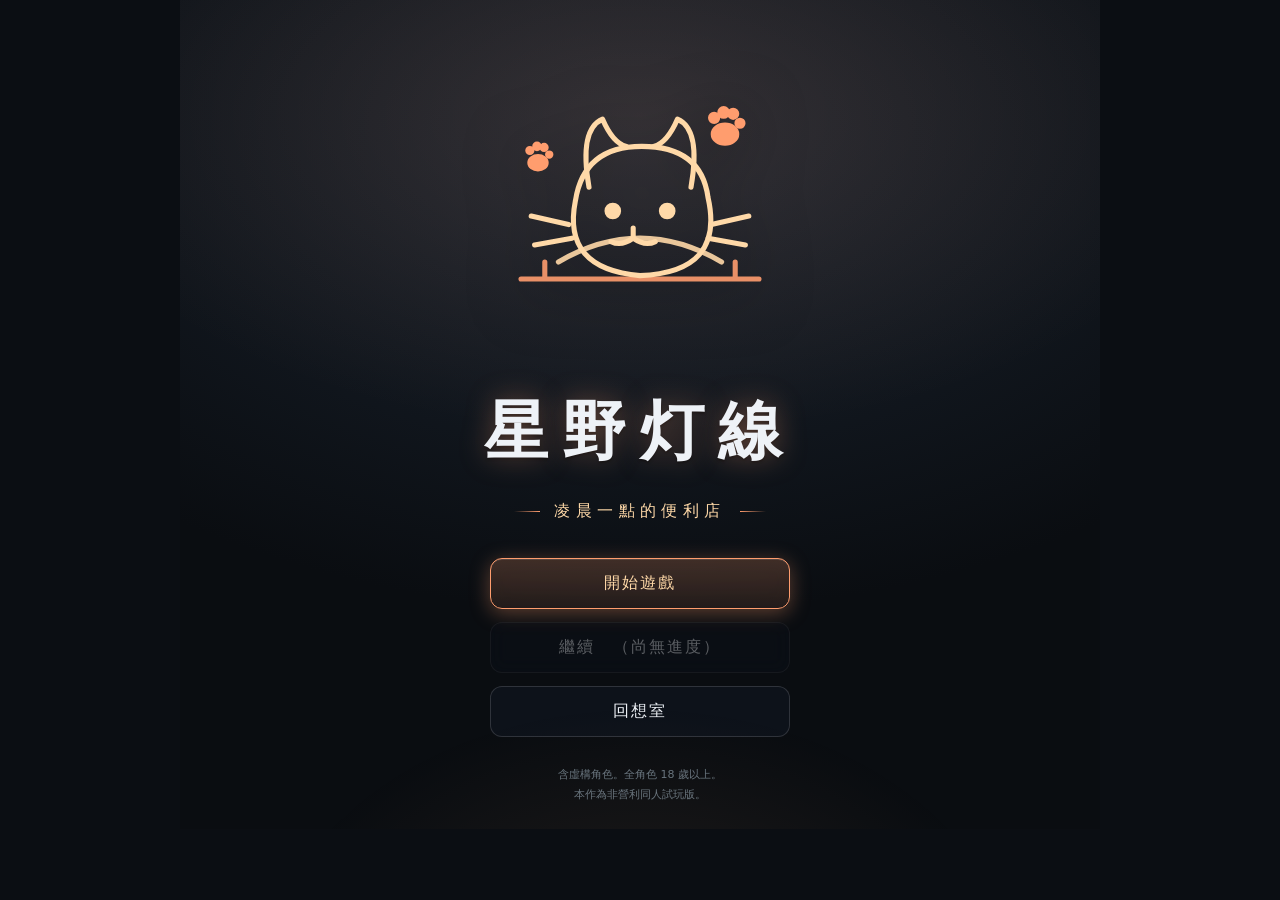
==== projects/hoshino-akari/play/index.html @ 3665dd45 "feat: Day4 演出層垂直切片 —— 未讀紅點壓力計 + camera 原語 A (未讀紅點)：把已 set 的 unread_message_flag「顯影」成角落壓力計（純 UI 計數， 不" ====
<!DOCTYPE html>
<html lang="zh-Hant">
<head>
<meta charset="UTF-8">
<meta name="viewport" content="width=device-width, initial-scale=1.0, maximum-scale=1.0, user-scalable=no">
<title>星野灯線 —— 凌晨一點的便利店</title>
<link rel="stylesheet" href="style.css?v=20260616f">
</head>
<body>
<div id="app">

  <!-- 標題畫面 -->
  <section id="title" class="screen">
    <div class="title-art" id="titleArt"></div>
    <h1>星野灯線</h1>
    <p class="subtitle">凌晨一點的便利店</p>
    <div class="title-menu">
      <button id="btnStart">開始遊戲</button>
      <button id="btnContinue">繼續<span id="contLabel"></span></button>
      <button id="btnGallery">回想室</button>
    </div>
    <p class="title-note">含虛構角色。全角色 18 歲以上。<br>本作為非營利同人試玩版。</p>
  </section>

  <!-- 遊戲畫面 -->
  <section id="game" class="screen hidden">
    <div id="topbar">
      <button id="btnMenu" title="選單">≡</button>
      <span id="dayTag">Day 1</span>
      <div class="top-right">
        <button id="btnAuto" title="自動播放">▶ 自動</button>
        <button id="btnSkip" title="快進已讀">» 快進</button>
        <button id="btnGalleryG" title="回想室">圖鑑</button>
      </div>
    </div>

    <div id="stage">
      <div id="moodbg"></div>
      <div id="spriteLayer" class="hidden"></div>
      <div id="cgLayer" class="hidden"></div>
      <div id="sceneCard" class="hidden"></div>
      <div id="sceneTag" class="hidden"></div>
      <div id="snsLayer" class="hidden"></div>
      <div id="unreadBadge" class="hidden"></div>
      <div id="exprBadge" class="hidden"></div>
      <div id="seFlash"></div>
    </div>

    <div id="textbox">
      <div id="speaker" class="hidden"></div>
      <div id="dialogue"></div>
      <div id="advanceHint">▼</div>
    </div>

    <div id="choices" class="hidden"></div>

    <!-- 選單彈窗 -->
    <div id="menuModal" class="modal hidden">
      <div class="modal-box">
        <h3>選單</h3>
        <button id="mResume">回到遊戲</button>
        <button id="mGallery">回想室</button>
        <button id="mRestartDay">重玩本日</button>
        <button id="mTitle">回標題</button>
        <label class="dbg-toggle"><input type="checkbox" id="dbgChk"> 開發者模式（顯示數值・跳天）</label>
        <div id="dbgPanel" class="hidden"></div>
      </div>
    </div>
  </section>

  <!-- 回想室 -->
  <section id="gallery" class="screen hidden">
    <div id="topbar">
      <button id="gBack">← 返回</button>
      <span>回想室</span>
      <div class="top-right"></div>
    </div>
    <div class="gal-section"><h3>章節回想</h3><div id="galChapters" class="gal-grid"></div></div>
    <div class="gal-section"><h3>結局徽記</h3><div id="galEndings" class="gal-grid"></div></div>
    <div class="gal-section"><h3>四記憶錨點</h3><div id="galAnchors" class="gal-grid"></div></div>
    <div class="gal-section"><h3>貓圖暗號圖鑑</h3><div id="galSigns" class="gal-grid"></div></div>
    <div class="gal-section"><h3>隱藏</h3><div id="galHidden" class="gal-grid"></div></div>
    <div id="galView" class="modal hidden"><div class="modal-box gal-view-box"><div id="galViewArt"></div><p id="galViewText"></p><button id="galViewClose">關閉</button></div></div>
  </section>

</div>

<!-- 資料 -->
<script src="art.js?v=20260616f"></script>
<script src="data/meta.js?v=20260616f"></script>
<script src="data/assets.js?v=20260616f"></script>
<script src="data/chapters.js?v=20260616f"></script>
<script src="data/day1.js?v=20260616f"></script>
<script src="data/day2.js?v=20260616f"></script>
<script src="data/day3.js?v=20260616f"></script>
<script src="data/day4.js?v=20260616f"></script>
<script src="data/day5.js?v=20260616f"></script>
<script src="data/day6.js?v=20260616f"></script>
<script src="data/day7.js?v=20260616f"></script>
<script src="data/endings.js?v=20260616f"></script>
<script src="engine.js?v=20260616f"></script>
</body>
</html>
---- projects/hoshino-akari/play/style.css ----
:root{
  /* 背景三階（帶極輕藍，避免死黑） */
  --bg:#0b0e13; --bg-1:#121823; --bg-2:#1a2330; --bg-glass:rgba(16,22,32,.66);
  /* 文字 */
  --ink:#eef2f7; --ink-dim:#9fadbd; --ink-mute:#66747f;
  /* 暖光強調 */
  --akari:#ffd9a8; --accent:#ff9d6e; --accent-2:#ffb98a; --glow:rgba(255,157,110,.35);
  /* 角色名色 */
  --c-akari:#ffd9a8; --c-me:#a9c8ff; --c-manager:#d3b3ff;
  /* 邊框・分隔（雙層） */
  --line:rgba(255,255,255,.08); --line-top:rgba(255,255,255,.14); --line-warm:rgba(255,180,130,.22);
  /* 選項態 */
  --opt-bg:rgba(20,27,38,.92); --opt-bg-hov:rgba(30,40,55,.96);
  /* 情境底色 */
  --night:#0e1620; --warm:#241a14; --rainc:#0d141d; --stopc:#070a0e;
  /* 圓角 scale */
  --r-sm:8px; --r-md:12px; --r-lg:16px; --r-pill:999px;
  /* 字型堆疊 */
  --font-serif:"Noto Serif TC","Source Han Serif TC","Songti TC","Yu Mincho","Hiragino Mincho ProN","PingFang TC","Microsoft JhengHei",serif;
  --font-sans:"PingFang TC","Hiragino Sans","Noto Sans TC",system-ui,-apple-system,"Segoe UI","Microsoft JhengHei",sans-serif;
  --font-num:"SF Mono","Menlo","Consolas",ui-monospace,monospace;
}
*{box-sizing:border-box;margin:0;padding:0;-webkit-tap-highlight-color:transparent;user-select:none;-webkit-user-select:none}
html,body{height:100%}
body{background:var(--bg);color:var(--ink);font-family:var(--font-serif);overflow:hidden;line-height:1.7}
#app{position:fixed;inset:0;max-width:920px;margin:0 auto;display:flex;flex-direction:column;
  padding-bottom:env(safe-area-inset-bottom);padding-left:env(safe-area-inset-left);padding-right:env(safe-area-inset-right)}
.screen{position:absolute;inset:0;display:flex;flex-direction:column}
.hidden{display:none !important}
button{font-family:inherit;cursor:pointer;border:none;color:var(--ink);background:transparent}

/* ---- 標題 ---- */
#title{align-items:center;justify-content:center;text-align:center;padding:24px;position:relative;overflow:hidden;
  background:radial-gradient(120% 70% at 50% 14%,rgba(255,160,110,.12),transparent 55%),
             radial-gradient(120% 80% at 50% 18%,#1b2430 0%,#0a0d11 70%)}
#title::after{content:"";position:absolute;left:50%;bottom:-20%;width:120%;height:50%;transform:translateX(-50%);
  background:radial-gradient(50% 100% at 50% 100%,rgba(255,180,120,.10),transparent 70%);pointer-events:none}
.title-art{width:min(74vw,340px);aspect-ratio:1/1;margin-bottom:6px;filter:drop-shadow(0 8px 30px rgba(0,0,0,.5))}
#title h1{font-size:clamp(38px,10vw,64px);letter-spacing:.22em;font-weight:700;
  text-shadow:0 0 28px var(--glow),0 2px 2px rgba(0,0,0,.4)}
.subtitle{color:var(--akari);letter-spacing:.34em;font-size:clamp(13px,3.4vw,16px);margin:10px 0 34px;position:relative}
.subtitle::before,.subtitle::after{content:"";position:absolute;top:50%;width:26px;height:1px;
  background:linear-gradient(90deg,transparent,var(--accent))}
.subtitle::before{right:calc(100% + 14px)}
.subtitle::after{left:calc(100% + 14px);transform:scaleX(-1)}
.title-menu{display:flex;flex-direction:column;gap:13px;width:min(82vw,300px)}
.title-menu button{padding:14px;min-height:48px;border:1px solid var(--line-top);border-radius:var(--r-md);
  background:var(--bg-glass);font-size:16px;letter-spacing:.12em;color:var(--ink);transition:.18s;
  -webkit-backdrop-filter:blur(8px);backdrop-filter:blur(8px)}
#btnStart{background:linear-gradient(180deg,rgba(255,157,110,.22),rgba(255,157,110,.10));
  border-color:var(--accent);color:var(--akari);box-shadow:0 4px 20px var(--glow),inset 0 1px 0 rgba(255,255,255,.12)}
.title-menu button:hover{border-color:var(--accent);background:var(--bg-2);box-shadow:0 6px 22px var(--glow)}
.title-menu button:disabled{opacity:.35;cursor:not-allowed;box-shadow:none}
.title-note{margin-top:28px;color:var(--ink-mute);font-size:11px;line-height:1.8;font-family:var(--font-sans)}

/* ---- 頂列 ---- */
#topbar{display:flex;align-items:center;gap:10px;padding:max(8px,env(safe-area-inset-top)) 14px 8px;
  background:linear-gradient(180deg,rgba(8,11,16,.85),rgba(8,11,16,0));font-size:13px;z-index:6;
  -webkit-backdrop-filter:blur(6px);backdrop-filter:blur(6px)}
#topbar #dayTag,#topbar>span{color:var(--akari);font-family:var(--font-num);letter-spacing:.16em;font-size:13px;
  text-shadow:0 0 10px var(--glow)}
#btnMenu{width:38px;height:38px;min-width:38px;border-radius:var(--r-sm);border:1px solid var(--line-top);
  background:var(--bg-glass);font-size:18px;color:var(--ink);display:grid;place-items:center}
.top-right{margin-left:auto;display:flex;gap:6px}
#topbar .top-right button{padding:8px 12px;min-height:40px;border:1px solid var(--line);border-radius:var(--r-pill);
  font-size:12px;color:var(--ink-dim);font-family:var(--font-sans);background:rgba(255,255,255,.03);transition:.15s}
#topbar .top-right button:hover,#topbar button.on{color:var(--accent);border-color:var(--accent);background:var(--glow)}
/* Day eyecatch 期間頂列退讓；收掉時 Day/標題微亮，提示資訊已轉移到頂列 */
#topbar{transition:opacity .5s ease}
#topbar.dim{opacity:.18}
@keyframes dayTagFlash{0%{color:#fff;text-shadow:0 0 18px var(--accent),0 0 30px var(--glow)}100%{color:var(--akari);text-shadow:0 0 10px var(--glow)}}
#topbar #dayTag.flash{animation:dayTagFlash 1.2s ease}

/* ---- 舞台 ---- */
#stage{position:relative;flex:1;overflow:hidden;--cam-tx:0px;--cam-ty:0px;--cam-scale:1;--cam-ox:50%;--cam-oy:42%;--cam-dur:600ms}
/* camera v0：只作用於視覺層（背景／立繪／CG），不動對白框・選項・SNS・未讀紅點。原語：push/pan/hold/reset。 */
#spriteLayer,#cgLayer{transform:translate(var(--cam-tx),var(--cam-ty)) scale(var(--cam-scale));transform-origin:var(--cam-ox) var(--cam-oy);transition:transform var(--cam-dur) ease}
#moodbg{position:absolute;inset:0;background:var(--night);background-size:cover;background-position:center;transform:translate(var(--cam-tx),var(--cam-ty)) scale(var(--cam-scale));transform-origin:var(--cam-ox) var(--cam-oy);transition:background 1.4s ease,transform var(--cam-dur) ease}
#moodbg.night{background:radial-gradient(120% 80% at 70% 8%,rgba(255,160,110,.10),transparent 60%),radial-gradient(130% 95% at 50% 0%,#16202c,#0b0f15)}
#moodbg.warm{background:radial-gradient(110% 80% at 50% 28%,rgba(255,170,110,.18),transparent 65%),radial-gradient(120% 90% at 50% 30%,#2a1f18,#120d0a)}
#moodbg.rain{background:linear-gradient(180deg,#0e1620,#0a1018)}
#moodbg.stop{background:#070a0e}
#moodbg.store{background:radial-gradient(70% 50% at 50% 35%,rgba(255,200,150,.14),transparent 70%),radial-gradient(95% 75% at 50% 40%,#243140,#0c1117)}
/* 通用氛圍層（純 CSS，無外部圖）：讓高曝光場景不空洞 */
#moodbg::before,#moodbg::after{content:"";position:absolute;inset:0;pointer-events:none;opacity:0;transition:opacity 1.2s}
/* 雨夜：細淡雨絲 */
#moodbg.rain::before{opacity:.32;background-image:repeating-linear-gradient(104deg,transparent 0 9px,rgba(185,210,240,.09) 9px 10px);animation:rainfall .9s linear infinite}
@keyframes rainfall{from{background-position:0 0}to{background-position:-44px 220px}}
#moodbg.rain::after{opacity:.55;background:radial-gradient(85% 55% at 50% -12%,rgba(120,150,190,.13),transparent 60%)}
/* 深夜街：暖冷光斑緩飄 */
#moodbg.night::after{opacity:.5;animation:drift 16s ease-in-out infinite alternate;
  background:radial-gradient(42% 32% at 24% 28%,rgba(255,170,110,.09),transparent 70%),radial-gradient(36% 30% at 80% 62%,rgba(120,160,210,.07),transparent 70%)}
@keyframes drift{from{transform:translate3d(0,0,0)}to{transform:translate3d(6px,-14px,0)}}
/* 便利店：冷白頂燈＋底部暖招牌光＋玻璃反光緩慢掃過 */
#moodbg.store::before{opacity:.6;background:linear-gradient(180deg,rgba(228,242,255,.11),transparent 32%),radial-gradient(62% 32% at 50% 100%,rgba(255,180,120,.15),transparent 72%)}
#moodbg.store::after{opacity:.3;background:linear-gradient(115deg,transparent 42%,rgba(255,255,255,.07) 50%,transparent 58%);animation:sweep 11s ease-in-out infinite}
@keyframes sweep{0%,100%{transform:translateX(-28%)}50%{transform:translateX(28%)}}
/* 暖室／黃昏：柔暖暈 */
#moodbg.warm::after{opacity:.6;background:radial-gradient(72% 52% at 50% 34%,rgba(255,185,125,.13),transparent 72%)}
/* 結局柔光 ending_soft */
#moodbg.soft{background:radial-gradient(90% 70% at 50% 35%,rgba(255,200,150,.16),transparent 70%),radial-gradient(120% 90% at 50% 40%,#221a16,#0d0b0a)}
#moodbg.soft::after{opacity:.7;background:radial-gradient(60% 45% at 50% 40%,rgba(255,190,140,.14),transparent 72%)}
/* 舞台極淡暈影，消滅純色塊塑膠感 */
#stage::after{content:"";position:absolute;inset:0;pointer-events:none;z-index:1;
  background:radial-gradient(120% 90% at 50% 120%,rgba(0,0,0,.35),transparent 60%)}

#spriteLayer{position:absolute;inset:0;display:flex;align-items:flex-end;justify-content:center;z-index:1;pointer-events:none}
/* 立繪採 base + 可選 overlay（口罩等）疊層：同一 832×1216 畫布、同 aspect-ratio 框內 object-fit:contain → 像素級對位 */
#spriteLayer .sprite-stack{position:relative;height:92%;aspect-ratio:832 / 1216;max-width:82%;filter:drop-shadow(0 6px 24px rgba(0,0,0,.5))}
#spriteLayer .sprite-stack img{position:absolute;inset:0;width:100%;height:100%;object-fit:contain}
#spriteLayer .sprite-stack .sprite-mask{pointer-events:none}

/* ── 立繪演出 v0：pos / depth / motion / exit（引擎讀 line 欄位 → 套 class）──
   設計：pos 用 translate、depth 用 scale（兩者皆獨立 CSS 屬性，互不覆蓋、可與 motion 的 transform 疊加）；
   motion 用 transform+opacity keyframe，一律收尾於 transform:none，故 reduced-motion 把 duration 壓成 .001ms 時會落在靜止態。
   原點設在腳底中央：near 自腳底往上長高 → 臉上移、不被 textbox 蓋住；far 往腳底縮小＝退半步。動畫短而克制（商業 AVG，非網頁特效）。*/
#spriteLayer .sprite-stack{transform-origin:bottom center}
#spriteLayer .sprite-pos-left{translate:-11% 0}      /* 保守位移：360–375px 窄機立繪框仍不被 stage overflow 裁切；臉永遠置中不出框 */
#spriteLayer .sprite-pos-right{translate:11% 0}
#spriteLayer .sprite-depth-near{scale:1.10}          /* 靠近（加強對比，仍非大頭；自腳底長高，臉不沒入頂列） */
#spriteLayer .sprite-depth-far{scale:.86}            /* 站遠 / 退半步（加強，明顯後退） */
/* 臉部大特寫（靜態）：與 walk_in 終點同框（scale 3.6＋臉部 origin）→ 走近後只換表情、維持大小不變回 */
#spriteLayer .sprite-depth-closeup{scale:3.6;transform-origin:50% 20%}
@keyframes spriteFadeIn{from{opacity:0;transform:translateY(8px)}to{opacity:1;transform:none}}
@keyframes spriteSlideInL{from{opacity:.25;transform:translateX(-16%)}to{opacity:1;transform:none}}
@keyframes spriteSlideInR{from{opacity:.25;transform:translateX(16%)}to{opacity:1;transform:none}}
@keyframes spriteStepIn{from{opacity:.78;transform:translateY(7px) scale(.97)}to{opacity:1;transform:none}}
@keyframes spriteStepBack{from{transform:translateY(4px) scale(1.045)}to{transform:none}}
/* 慢慢走近你面前（鏡頭拉向她的臉）：scale 自全身遠景 → 放大到頭部幾乎佔滿；
   配合 .sprite-motion-walk-in 的 transform-origin（臉部）→ 是「臉朝你走近、看著你」而非胸部逼近。
   ＋輕微上下踏步 bob 做走路感；以最終大特寫收尾（forwards 保留）。*/
@keyframes spriteWalkIn{
  0%{transform:scale(.8) translateY(3%)}
  25%{transform:scale(1.2) translateY(-1%)}
  50%{transform:scale(1.75) translateY(1.4%)}
  75%{transform:scale(2.6) translateY(-0.7%)}
  100%{transform:scale(3.6) translateY(0)}
}
/* 走近的淡入＝獨立固定時長動畫，不隨 motionDur（走近時長）一起變慢 */
@keyframes spriteAppear{from{opacity:0}to{opacity:1}}
/* 由畫面外快速衝入＋逼近放大（撞擊）：衝過頭→放大→小回彈→定位；同行配 shake:true 做撞畫面震動 */
@keyframes spriteRushIn{
  0%{opacity:.15;transform:translateX(-58%) scale(.72)}
  60%{opacity:1;transform:translateX(6%) scale(1.12)}
  80%{transform:translateX(-2%) scale(1.04)}
  100%{transform:none}
}
@keyframes spriteExit{from{opacity:1}to{opacity:0;transform:translateY(6px)}}
#spriteLayer .sprite-motion-fade-in{animation:spriteFadeIn var(--motion-dur,.34s) ease both}
#spriteLayer .sprite-motion-slide-in-left{animation:spriteSlideInL var(--motion-dur,.42s) cubic-bezier(.2,.7,.2,1) both}
#spriteLayer .sprite-motion-slide-in-right{animation:spriteSlideInR var(--motion-dur,.42s) cubic-bezier(.2,.7,.2,1) both}
#spriteLayer .sprite-motion-step-in{animation:spriteStepIn var(--motion-dur,.36s) ease both}
#spriteLayer .sprite-motion-step-back{animation:spriteStepBack var(--motion-dur,.42s) ease both}
/* transform-origin 設在「臉/頭」位置（約畫布上方 20%）→ 放大時鏡頭拉進臉，而非自腳底長高或對著胸 */
#spriteLayer .sprite-motion-walk-in{transform-origin:50% 20%;animation:spriteWalkIn var(--motion-dur,2.6s) cubic-bezier(.45,.05,.55,.95) both, spriteAppear .45s ease both}  /* 走近吃 motionDur 調速；淡入 spriteAppear 固定 .45s 不隨之變慢 */
#spriteLayer .sprite-motion-rush-in{animation:spriteRushIn var(--motion-dur,.42s) cubic-bezier(.2,.8,.3,1) both}
#spriteLayer .sprite-stack.sprite-exit{animation:spriteExit .26s ease forwards}

#sceneCard{position:absolute;inset:0;display:flex;flex-direction:column;align-items:center;justify-content:center;
  gap:12px;text-align:center;z-index:3}
#sceneCard .sc-time{color:var(--accent);font-family:var(--font-num);letter-spacing:.34em;font-size:14px}
#sceneCard .sc-place{font-size:clamp(20px,5.4vw,30px);letter-spacing:.22em}
#sceneCard .sc-rule{width:54px;height:1px;background:linear-gradient(90deg,transparent,var(--accent),transparent);opacity:.7}
/* 章節卡（Day Start / End）全幅暗底——用 class（不依賴 :has），舊瀏覽器也成立 */
#sceneCard.daycard,#sceneCard:has(.day-card){background:radial-gradient(120% 80% at 50% 40%,#0c1119,#05070b)}
#sceneCard .day-card{position:absolute;inset:0;display:flex;flex-direction:column;align-items:center;justify-content:center;gap:14px;text-align:center;padding:0 24px}
#sceneCard .dc-no{color:var(--accent);font-family:var(--font-num);letter-spacing:.42em;font-size:14px;
  text-shadow:0 0 12px var(--glow);animation:dcNo 1s ease both}
@keyframes dcNo{from{opacity:0;letter-spacing:.9em}to{opacity:1;letter-spacing:.42em}}
#sceneCard .dc-rule{width:54px;height:1px;background:linear-gradient(90deg,transparent,var(--accent),transparent);opacity:.8}
#sceneCard .dc-title{font-size:clamp(24px,6.4vw,38px);letter-spacing:.22em;animation:fadeUp .9s .2s ease both}
#sceneCard .dc-sub{color:var(--ink-dim);font-size:clamp(13px,3.6vw,16px);letter-spacing:.18em;animation:fadeUp .9s .35s ease both}
#sceneCard .day-end .dc-tail{color:var(--ink-dim);letter-spacing:.42em;font-size:16px;font-family:var(--font-sans)}
@keyframes fadeUp{from{opacity:0;transform:translateY(8px)}to{opacity:1;transform:none}}

/* 場景轉換（Normal）：頂部小型 toast，不蓋對白；單一卡、dedup 由 engine 管理 */
#sceneTag{position:absolute;left:0;right:0;top:0;z-index:4;display:flex;justify-content:center;pointer-events:none}
#sceneTag .ov-strip{margin-top:14px;padding:7px 18px;border-radius:var(--r-pill);font-family:var(--font-sans);
  font-size:13px;letter-spacing:.18em;color:var(--ink);background:rgba(12,16,23,.72);border:1px solid var(--line-top);
  box-shadow:0 6px 22px rgba(0,0,0,.4);-webkit-backdrop-filter:blur(8px);backdrop-filter:blur(8px);
  opacity:0;transform:translateY(-10px);transition:opacity .4s ease,transform .5s cubic-bezier(.2,.7,.2,1)}
#sceneTag.scene-toast.show .ov-strip{opacity:1;transform:none}

#cgLayer{position:absolute;inset:0;display:flex;align-items:center;justify-content:center;z-index:2;background:rgba(5,7,10,.55)}
#cgLayer svg,#galViewArt svg{width:min(72vw,300px);height:auto;filter:drop-shadow(0 6px 24px rgba(0,0,0,.5))}
#cgLayer .cg-img{max-width:min(82vw,360px);max-height:78%;border-radius:var(--r-md);box-shadow:0 8px 30px rgba(0,0,0,.5)}
#cgLayer .cg-cap{position:absolute;bottom:14px;left:0;right:0;text-align:center;color:var(--ink-dim);font-size:12px;letter-spacing:.2em;font-family:var(--font-sans)}

/* 情緒提示（無立繪時的弱提示，刻意低調，不喧賓奪主） */
#exprBadge{position:absolute;left:12px;top:12px;z-index:4;font-size:11px;color:var(--akari);
  border:1px solid rgba(255,217,168,.28);border-radius:var(--r-pill);padding:3px 10px;background:rgba(20,16,12,.5);
  letter-spacing:.12em;font-family:var(--font-sans);opacity:.78;-webkit-backdrop-filter:blur(4px);backdrop-filter:blur(4px)}

#seFlash{position:absolute;inset:0;pointer-events:none;z-index:5;opacity:0}
#seFlash.pulse{animation:sepulse .5s ease}
@keyframes sepulse{0%{opacity:0}30%{opacity:.5;background:radial-gradient(circle at 50% 50%,rgba(255,157,110,.25),transparent 60%)}100%{opacity:0}}
#stage.shake{animation:shake .5s cubic-bezier(.36,.07,.19,.97) both}
/* 撞擊震動（加強）：±10px 橫向 + 縱向 jitter，衰減收束；reduced-motion 下被通用規則關閉 */
@keyframes shake{
  0%,100%{transform:translate(0,0)}
  10%{transform:translate(-10px,4px)}
  22%{transform:translate(9px,-5px)}
  35%{transform:translate(-10px,4px)}
  48%{transform:translate(8px,-3px)}
  62%{transform:translate(-6px,2px)}
  78%{transform:translate(4px,-2px)}
  90%{transform:translate(-2px,1px)}
}

/* ---- SNS 覆蓋（z5：壓過角落場景卡，避免相互遮擋）---- */
#snsLayer{position:absolute;inset:0;z-index:5;display:flex;align-items:center;justify-content:center;
  background:radial-gradient(70% 50% at 50% 28%,rgba(90,130,180,.13),transparent 70%),rgba(4,6,9,.76);backdrop-filter:blur(2px)}
.phone{width:min(80vw,320px);max-height:80%;background:var(--bg-1);border:1px solid var(--line-top);
  border-radius:22px;padding:14px 12px;overflow:hidden;box-shadow:0 12px 50px rgba(0,0,0,.6)}
.phone-bar{display:flex;align-items:center;gap:7px;color:var(--ink-dim);font-size:12px;margin-bottom:10px;
  padding-bottom:9px;border-bottom:1px solid var(--line);font-family:var(--font-sans)}
.phone-bar .dot{width:8px;height:8px;border-radius:50%;background:#ff5b5b}
.post{font-size:13.5px;padding:9px 11px;margin:7px 0;border-radius:var(--r-md);background:var(--bg-2);
  font-family:var(--font-sans);opacity:0;transform:translateY(8px);animation:postin .4s forwards}
.post.acct{color:var(--ink-dim);font-size:11px;background:transparent;padding:2px 4px}
.post.reply{background:rgba(22,28,38,.7);color:var(--ink-dim);font-size:12.5px;margin-left:16px}
.post .num{color:var(--accent)}
@keyframes postin{to{opacity:1;transform:none}}

/* ---- 未讀紅點（z7：把已存在的 unread flag「顯影」成角落壓力計；純 UI、不受 camera 影響）---- */
#unreadBadge{position:absolute;top:10px;right:12px;z-index:7;display:flex;align-items:center;gap:5px;
  padding:5px 9px;border-radius:var(--r-pill);background:rgba(14,18,26,.78);border:1px solid var(--line-top);
  box-shadow:0 4px 14px rgba(0,0,0,.4);pointer-events:none;font-family:var(--font-sans)}
#unreadBadge .ub-icon{font-size:12px;color:var(--ink-dim)}
#unreadBadge .ub-dot{width:8px;height:8px;border-radius:50%;background:#ff5b5b;box-shadow:0 0 6px rgba(255,91,91,.7)}
#unreadBadge .ub-more{font-size:11px;color:#ff8a8a;font-family:var(--font-num);letter-spacing:.05em}
#unreadBadge.pulse{animation:ubpulse .5s ease}
#unreadBadge.pulse-strong{animation:ubpulse .5s ease,ubshake .42s ease}
@keyframes ubpulse{0%{transform:scale(1)}40%{transform:scale(1.16)}100%{transform:scale(1)}}
@keyframes ubshake{0%,100%{transform:translateX(0)}25%{transform:translateX(-2px)}75%{transform:translateX(2px)}}

/* ---- 文字框 ---- */
#textbox{position:relative;min-height:32vh;max-height:34vh;padding:22px 22px 26px;z-index:6;cursor:pointer;
  background:linear-gradient(180deg,rgba(20,26,36,.86) 0%,rgba(13,17,24,.92) 55%,rgba(9,12,18,.97) 100%);
  -webkit-backdrop-filter:blur(14px) saturate(1.1);backdrop-filter:blur(14px) saturate(1.1);
  border-top:1px solid var(--line-warm);box-shadow:inset 0 1px 0 rgba(255,200,150,.10),0 -8px 30px rgba(0,0,0,.35)}
#textbox::before{content:"";position:absolute;left:0;right:0;top:-1px;height:1px;pointer-events:none;opacity:.7;
  background:linear-gradient(90deg,transparent,rgba(255,157,110,.5) 30%,rgba(255,157,110,.5) 70%,transparent)}
#speaker{display:inline-flex;align-items:center;font-family:var(--font-sans);font-size:15px;font-weight:600;
  letter-spacing:.14em;margin-bottom:10px;padding:5px 16px 5px 13px;border-radius:8px 8px 8px 2px;color:var(--ink);
  background:linear-gradient(180deg,rgba(30,38,52,.95),rgba(18,24,34,.95));border:1px solid var(--line-top);
  border-left:3px solid var(--ink-dim);box-shadow:0 2px 10px rgba(0,0,0,.4),inset 0 1px 0 rgba(255,255,255,.06)}
#speaker.akari{border-left-color:var(--c-akari)}
#speaker.me{border-left-color:var(--c-me)}
#speaker.manager{border-left-color:var(--c-manager)}
#speaker .sp-expr{margin-left:8px;font-size:11px;font-weight:400;letter-spacing:.06em;color:var(--ink-mute);opacity:.85}
#dialogue{font-size:clamp(16.5px,4.4vw,19px);line-height:1.85;min-height:3.7em;white-space:pre-wrap;letter-spacing:.02em;
  text-shadow:0 1px 8px rgba(0,0,0,.5)}
#dialogue.narration{color:var(--ink-dim);padding-left:2px}
#dialogue .caret{display:inline-block;width:.5em;color:transparent;border-right:2px solid var(--accent);margin-left:1px;
  animation:caretBlink 1.05s steps(1) infinite;filter:drop-shadow(0 0 4px var(--glow))}
@keyframes caretBlink{50%{border-color:transparent}}
#dialogue.swap{animation:lineIn .26s ease both}
@keyframes lineIn{from{opacity:0;transform:translateY(4px)}to{opacity:1;transform:none}}
#advanceHint{position:absolute;right:18px;bottom:10px;width:22px;height:22px;display:grid;place-items:center;
  color:var(--accent);font-size:12px;opacity:0;animation:bob 1.2s ease-in-out infinite;filter:drop-shadow(0 0 6px var(--glow))}
#advanceHint.show{opacity:.9}
@keyframes bob{50%{transform:translateY(3px)}}

/* ---- 選項 ---- */
#choices{position:absolute;inset:0;z-index:8;display:flex;flex-direction:column;align-items:center;justify-content:center;
  gap:14px;padding:26px;overflow-y:auto;background:rgba(6,9,14,.5);backdrop-filter:blur(4px)}
.choice-prompt{color:var(--ink-dim);font-size:13px;margin-bottom:8px;letter-spacing:.16em;font-family:var(--font-sans)}
#choices button{position:relative;width:min(86vw,460px);min-height:48px;padding:16px 20px 16px 22px;font-size:16px;font-weight:500;
  letter-spacing:.04em;text-align:left;color:var(--ink);background:var(--opt-bg);border:1px solid var(--line);border-radius:var(--r-md);
  box-shadow:inset 0 1px 0 rgba(255,255,255,.05),0 4px 16px rgba(0,0,0,.3);overflow:hidden;
  transition:transform .16s cubic-bezier(.2,.7,.3,1),border-color .16s,background .16s,box-shadow .16s,opacity .16s;
  opacity:0;animation:fadeUp .34s ease both;animation-delay:calc(var(--i,0) * 70ms + 60ms)}
#choices button::before{content:"";position:absolute;left:0;top:0;bottom:0;width:3px;background:var(--accent);
  transform:scaleY(0);transform-origin:center;transition:transform .18s ease}
#choices button:hover{background:var(--opt-bg-hov);border-color:var(--accent);transform:translateY(-2px);
  box-shadow:0 8px 24px rgba(0,0,0,.4),0 0 0 1px var(--glow),0 0 18px var(--glow)}
#choices button:hover::before{transform:scaleY(1)}
#choices button:active{transform:translateY(0) scale(.99);box-shadow:inset 0 2px 8px rgba(0,0,0,.45)}
#choices button.picked{border-color:var(--accent);background:var(--opt-bg-hov);box-shadow:0 0 0 1px var(--glow),0 0 22px var(--glow)}
#choices button.picked::before{transform:scaleY(1)}
#choices button.dim{opacity:.25}
#choices button .hint{display:block;margin-top:5px;color:var(--accent);font-size:11.5px;letter-spacing:.10em;font-family:var(--font-sans);opacity:.85}
@media (hover:none){
  #choices button:active{background:var(--opt-bg-hov);border-color:var(--accent);transform:scale(.985)}
  #choices button:active::before{transform:scaleY(1)}
}

/* ---- 彈窗 / 選單 ---- */
.modal{position:absolute;inset:0;z-index:20;display:flex;align-items:center;justify-content:center;background:rgba(4,6,9,.72)}
.modal-box{width:min(86vw,360px);background:var(--bg-1);border:1px solid var(--line-top);border-radius:var(--r-lg);
  padding:20px;display:flex;flex-direction:column;gap:11px;max-height:86vh;overflow:auto}
.modal-box h3{text-align:center;letter-spacing:.18em;color:var(--akari);margin-bottom:4px;font-family:var(--font-sans)}
.modal-box button{padding:12px;min-height:48px;border:1px solid var(--line);border-radius:var(--r-sm);background:var(--bg-2);font-size:15px}
.modal-box button:hover{border-color:var(--accent)}
.dbg-toggle{font-size:12px;color:var(--ink-mute);display:flex;align-items:center;gap:8px;margin-top:6px;font-family:var(--font-sans)}
#dbgPanel{font-size:12px;color:var(--ink-dim);background:#0c1016;border-radius:var(--r-sm);padding:10px;line-height:1.9;font-family:var(--font-sans)}
#dbgPanel .row{display:flex;justify-content:space-between}
#dbgPanel .jump{display:flex;flex-direction:column;gap:6px;margin-top:8px}
#dbgPanel .jump button{width:100%;text-align:left;padding:7px 9px;font-size:12px}

/* ---- 回想室 ---- */
#gallery{overflow-y:auto;background:var(--bg)}
.gal-section{padding:16px}
.gal-section h3{color:var(--akari);letter-spacing:.16em;font-size:15px;margin-bottom:12px;border-left:3px solid var(--accent);
  padding-left:10px;font-family:var(--font-sans);display:flex;align-items:center;justify-content:space-between}
.gal-section h3 .prog{color:var(--ink-mute);font-size:12px;letter-spacing:.08em}
.gal-grid{display:grid;grid-template-columns:repeat(auto-fill,minmax(96px,1fr));gap:12px}
.gal-cell{aspect-ratio:1/1;border-radius:var(--r-md);position:relative;overflow:hidden;display:flex;align-items:center;justify-content:center;
  cursor:pointer;background:linear-gradient(160deg,var(--bg-2),var(--bg-1));border:1px solid var(--line);
  box-shadow:inset 0 1px 0 rgba(255,255,255,.04),0 4px 14px rgba(0,0,0,.3);transition:transform .2s ease,box-shadow .2s,border-color .2s}
.gal-cell:not(.locked):hover{transform:translateY(-3px);border-color:var(--accent);box-shadow:0 10px 26px rgba(0,0,0,.45),0 0 16px var(--glow)}
.gal-cell svg{width:78%;height:78%;transition:transform .2s ease}
.gal-cell:not(.locked):hover svg{transform:scale(1.06)}
.gal-cell.locked{cursor:default;border-style:dashed;border-color:rgba(255,255,255,.06);
  background:repeating-linear-gradient(135deg,#0e131b 0 10px,#0c1017 10px 20px)}
.gal-cell.locked svg{width:42%;height:42%;opacity:.3}
.gal-cell .cap{position:absolute;left:0;right:0;bottom:0;font-size:10px;text-align:center;padding:4px 3px;color:var(--ink-dim);
  background:linear-gradient(180deg,transparent,rgba(0,0,0,.7));font-family:var(--font-sans);letter-spacing:.04em}
.ch-cell{flex-direction:column;gap:5px;text-align:center;padding:6px}
.ch-cell .ch-no{color:var(--accent);font-family:var(--font-num);font-size:11px;letter-spacing:.2em}
.ch-cell .ch-ti{font-size:13px;letter-spacing:.06em;line-height:1.45}
.gal-view-box{align-items:center;text-align:center}
#galViewText{color:var(--ink-dim);font-size:14px;line-height:1.8}

/* ---- 動效 / 無障礙 ---- */
@media (prefers-reduced-motion:reduce){
  *{animation-duration:.001ms !important;animation-iteration-count:1 !important;transition-duration:.001ms !important}
}
@media(min-width:720px){#textbox{min-height:26vh;max-height:30vh}}
@media(max-width:360px){#dialogue{font-size:16px}.title-menu{width:min(86vw,300px)}}
@media(max-height:680px){#textbox{min-height:30vh;max-height:38vh;padding:18px 18px 22px}}
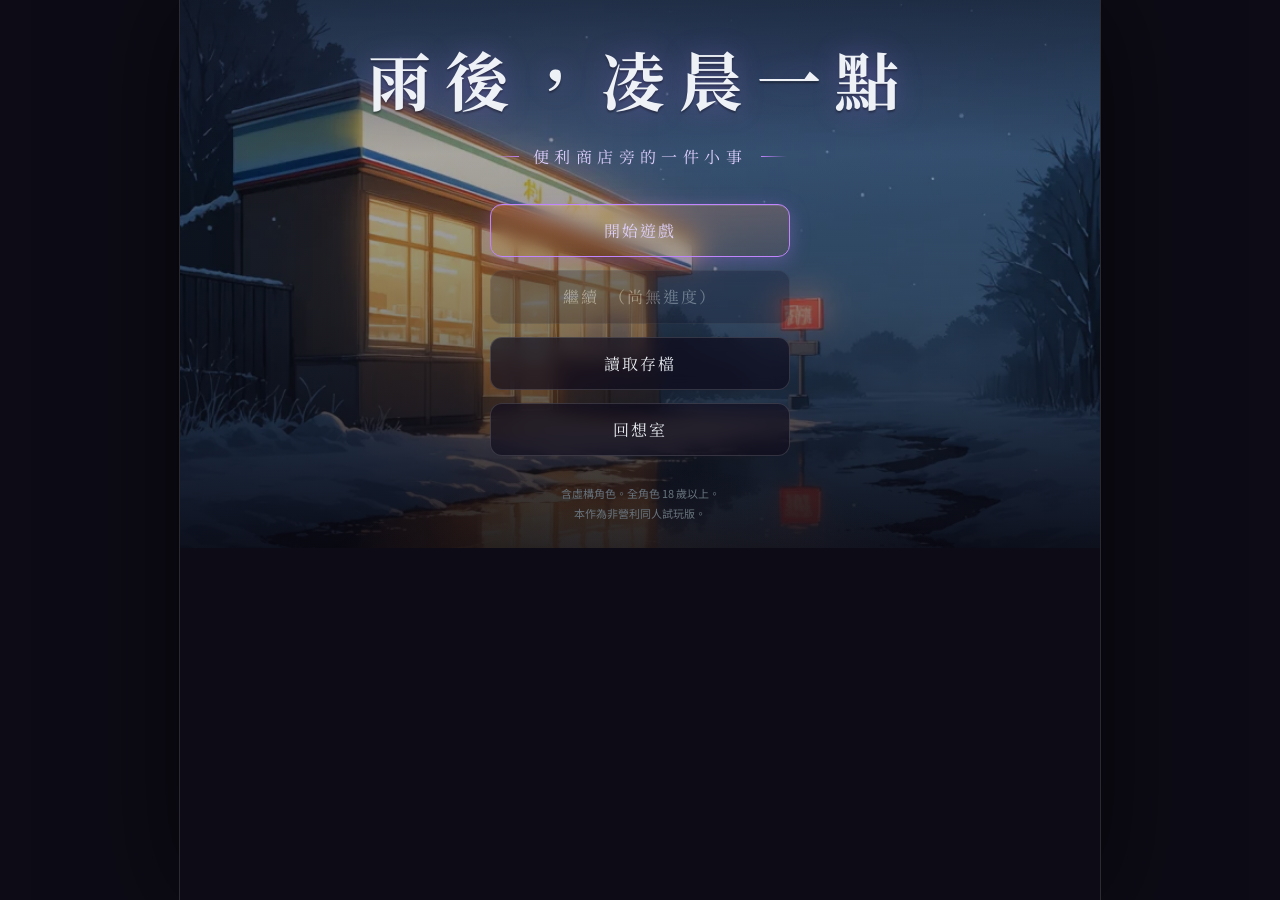
==== commit d10f20e4: "Add event-CG loop videos + ship current game build - 4 event CGs (reveal/signlight/umbrella/lipbalm)" ====
--- a/projects/hoshino-akari/play/index.html
+++ b/projects/hoshino-akari/play/index.html
@@ -3,20 +3,23 @@
 <head>
 <meta charset="UTF-8">
 <meta name="viewport" content="width=device-width, initial-scale=1.0, maximum-scale=1.0, user-scalable=no">
-<title>星野灯線 —— 凌晨一點的便利店</title>
-<link rel="stylesheet" href="style.css?v=20260616f">
+<title>雨後，凌晨一點 —— 便利商店旁的一件小事</title>
+<link rel="preload" as="font" type="font/woff2" crossorigin href="fonts/akari-serif.woff2">
+<link rel="stylesheet" href="style.css?v=20260618y">
 </head>
 <body>
+<div id="loadingOverlay"><div class="ld-title">雨後，凌晨一點</div><div class="ld-dot" aria-hidden="true"></div><div id="ldProgress" class="ld-prog" aria-live="polite"></div></div>
 <div id="app">
 
   <!-- 標題畫面 -->
   <section id="title" class="screen">
     <div class="title-art" id="titleArt"></div>
-    <h1>星野灯線</h1>
-    <p class="subtitle">凌晨一點的便利店</p>
+    <h1>雨後，凌晨一點</h1>
+    <p class="subtitle">便利商店旁的一件小事</p>
     <div class="title-menu">
       <button id="btnStart">開始遊戲</button>
       <button id="btnContinue">繼續<span id="contLabel"></span></button>
+      <button id="btnLoad">讀取存檔</button>
       <button id="btnGallery">回想室</button>
     </div>
     <p class="title-note">含虛構角色。全角色 18 歲以上。<br>本作為非營利同人試玩版。</p>
@@ -29,27 +32,54 @@
       <span id="dayTag">Day 1</span>
       <div class="top-right">
         <button id="btnAuto" title="自動播放">▶ 自動</button>
-        <button id="btnSkip" title="快進已讀">» 快進</button>
+        <button id="btnSkip" title="全部快進（含未讀）">» 全部</button>
+        <button id="btnSkipRead" title="只快進已讀（遇未讀自動停）">» 已讀</button>
+        <button id="btnLog" title="對白回顧">回顧</button>
         <button id="btnGalleryG" title="回想室">圖鑑</button>
       </div>
     </div>
 
     <div id="stage">
-      <div id="moodbg"></div>
-      <div id="spriteLayer" class="hidden"></div>
-      <div id="cgLayer" class="hidden"></div>
+      <div id="stageVisual">
+        <div id="moodbg"><div class="mb-img" id="mbA"></div><div class="mb-img" id="mbB"></div></div>
+        <div id="spriteLayer" class="hidden"></div>
+      </div>
       <div id="sceneCard" class="hidden"></div>
       <div id="sceneTag" class="hidden"></div>
       <div id="snsLayer" class="hidden"></div>
-      <div id="unreadBadge" class="hidden"></div>
       <div id="exprBadge" class="hidden"></div>
       <div id="seFlash"></div>
+      <div id="unreadBadge" class="hidden"></div>
     </div>
 
+    <!-- CG 全畫面層：移出 #stage 的 overflow:hidden，鋪滿 #game、墊在半透明對話框之後 -->
+    <div id="cgLayer" class="hidden"></div>
+
     <div id="textbox">
+      <svg class="tb-frame" viewBox="0 0 400 100" preserveAspectRatio="none" xmlns="http://www.w3.org/2000/svg" aria-hidden="true">
+        <defs>
+          <linearGradient id="tbTopHL" x1="0" y1="0" x2="1" y2="0">
+            <stop offset="0%"   stop-color="#c8b4ff" stop-opacity="0"/>
+            <stop offset="15%"  stop-color="#c8b4ff" stop-opacity="0.55"/>
+            <stop offset="50%"  stop-color="#c8b4ff" stop-opacity="0.88"/>
+            <stop offset="85%"  stop-color="#c8b4ff" stop-opacity="0.55"/>
+            <stop offset="100%" stop-color="#c8b4ff" stop-opacity="0"/>
+          </linearGradient>
+          <linearGradient id="tbLeftHL" x1="0" y1="0" x2="0" y2="1">
+            <stop offset="0%"   stop-color="#c8b4ff" stop-opacity="0.9"/>
+            <stop offset="55%"  stop-color="#c8b4ff" stop-opacity="0.38"/>
+            <stop offset="100%" stop-color="#c8b4ff" stop-opacity="0"/>
+          </linearGradient>
+        </defs>
+        <rect x="0" y="0" width="400" height="1.2" fill="url(#tbTopHL)"/>
+        <rect x="0" y="0" width="2.5" height="100" fill="url(#tbLeftHL)"/>
+        <rect x="0" y="0" width="400" height="100" fill="none" stroke="#c8b4ff" stroke-opacity="0.12" stroke-width="0.7"/>
+        <path d="M 388,2 L 398,2 L 398,14"  fill="none" stroke="#c8b4ff" stroke-opacity="0.52" stroke-width="1" stroke-linecap="round"/>
+        <path d="M 2,88 L 2,98 L 14,98"     fill="none" stroke="#c8b4ff" stroke-opacity="0.26" stroke-width="1" stroke-linecap="round"/>
+      </svg>
       <div id="speaker" class="hidden"></div>
       <div id="dialogue"></div>
-      <div id="advanceHint">▼</div>
+      <div id="advanceHint"><span></span><span></span><span></span></div>
     </div>
 
     <div id="choices" class="hidden"></div>
@@ -60,10 +90,37 @@
         <h3>選單</h3>
         <button id="mResume">回到遊戲</button>
         <button id="mGallery">回想室</button>
+        <button id="mSettings">設定</button>
+        <button id="mSaveLoad">存檔／讀檔</button>
         <button id="mRestartDay">重玩本日</button>
         <button id="mTitle">回標題</button>
         <label class="dbg-toggle"><input type="checkbox" id="dbgChk"> 開發者模式（顯示數值・跳天）</label>
         <div id="dbgPanel" class="hidden"></div>
+      </div>
+    </div>
+
+    <!-- 對白回顧 -->
+    <div id="backlogModal" class="modal hidden">
+      <div class="modal-box backlog-box">
+        <h3>對白回顧</h3>
+        <div id="backlogList" class="backlog-list"></div>
+        <button id="backlogClose">關閉</button>
+      </div>
+    </div>
+
+    <!-- 設定 -->
+    <div id="settingsModal" class="modal hidden">
+      <div class="modal-box">
+        <h3>設定</h3>
+        <label class="set-row"><span>音樂音量</span><input type="range" id="setBgm" min="0" max="1" step="0.05"></label>
+        <label class="set-row"><span>音效音量</span><input type="range" id="setSe" min="0" max="1" step="0.05"></label>
+        <label class="set-row set-check"><input type="checkbox" id="setMute"> 全部靜音</label>
+        <div class="set-row set-speed"><span>文字速度</span>
+          <div class="seg">
+            <button data-speed="slow">慢</button><button data-speed="normal">中</button><button data-speed="fast">快</button><button data-speed="instant">瞬間</button>
+          </div>
+        </div>
+        <button id="setClose">關閉</button>
       </div>
     </div>
   </section>
@@ -83,21 +140,30 @@
     <div id="galView" class="modal hidden"><div class="modal-box gal-view-box"><div id="galViewArt"></div><p id="galViewText"></p><button id="galViewClose">關閉</button></div></div>
   </section>
 
+  <!-- 存檔／讀檔（置於 #app 層；標題畫面與遊戲中皆可開）-->
+  <div id="saveloadModal" class="modal hidden">
+    <div class="modal-box">
+      <h3>存檔／讀檔</h3>
+      <div id="saveloadList" class="sl-list"></div>
+      <button id="saveloadClose">關閉</button>
+    </div>
+  </div>
+
 </div>
 
 <!-- 資料 -->
-<script src="art.js?v=20260616f"></script>
-<script src="data/meta.js?v=20260616f"></script>
-<script src="data/assets.js?v=20260616f"></script>
-<script src="data/chapters.js?v=20260616f"></script>
-<script src="data/day1.js?v=20260616f"></script>
-<script src="data/day2.js?v=20260616f"></script>
-<script src="data/day3.js?v=20260616f"></script>
-<script src="data/day4.js?v=20260616f"></script>
-<script src="data/day5.js?v=20260616f"></script>
-<script src="data/day6.js?v=20260616f"></script>
-<script src="data/day7.js?v=20260616f"></script>
-<script src="data/endings.js?v=20260616f"></script>
-<script src="engine.js?v=20260616f"></script>
+<script src="art.js?v=20260618y"></script>
+<script src="data/meta.js?v=20260618y"></script>
+<script src="data/assets.js?v=20260618y"></script>
+<script src="data/chapters.js?v=20260618y"></script>
+<script src="data/day1.js?v=20260618y"></script>
+<script src="data/day2.js?v=20260618y"></script>
+<script src="data/day3.js?v=20260618y"></script>
+<script src="data/day4.js?v=20260618y"></script>
+<script src="data/day5.js?v=20260618y"></script>
+<script src="data/day6.js?v=20260618y"></script>
+<script src="data/day7.js?v=20260618y"></script>
+<script src="data/endings.js?v=20260618y"></script>
+<script src="engine.js?v=20260618y"></script>
 </body>
 </html>
--- a/projects/hoshino-akari/play/style.css
+++ b/projects/hoshino-akari/play/style.css
@@ -1,18 +1,25 @@
+/* 自託管字型（Noto Serif/Sans TC，SIL OFL 可商用；tools/build_fonts.py 子集化成只含遊戲用字）。
+   命名沿用堆疊首選字族 → 既有 --font-serif/--font-sans 自動命中，無需改堆疊；font-display:swap 先用系統字、載完即換。 */
+@font-face{font-family:"Noto Serif TC";font-style:normal;font-weight:400;font-display:swap;src:url("fonts/akari-serif.woff2") format("woff2")}
+@font-face{font-family:"Noto Sans TC";font-style:normal;font-weight:400;font-display:swap;src:url("fonts/akari-sans.woff2") format("woff2")}
+@font-face{font-family:"Noto Serif TC";font-style:normal;font-weight:700;font-display:swap;src:url("fonts/akari-serif-bold.woff2") format("woff2")}
+@font-face{font-family:"Noto Sans TC";font-style:normal;font-weight:700;font-display:swap;src:url("fonts/akari-sans-bold.woff2") format("woff2")}
+
 :root{
-  /* 背景三階（帶極輕藍，避免死黑） */
-  --bg:#0b0e13; --bg-1:#121823; --bg-2:#1a2330; --bg-glass:rgba(16,22,32,.66);
+  /* 背景三階（紫夜） */
+  --bg:#0d0b15; --bg-1:#13101e; --bg-2:#1c1630; --bg-glass:rgba(16,12,30,.68);
   /* 文字 */
   --ink:#eef2f7; --ink-dim:#9fadbd; --ink-mute:#66747f;
-  /* 暖光強調 */
-  --akari:#ffd9a8; --accent:#ff9d6e; --accent-2:#ffb98a; --glow:rgba(255,157,110,.35);
+  /* 月光強調 */
+  --akari:#e0d0ff; --accent:#c084fc; --accent-2:#d4a8ff; --glow:rgba(180,120,252,.32);
   /* 角色名色 */
-  --c-akari:#ffd9a8; --c-me:#a9c8ff; --c-manager:#d3b3ff;
+  --c-akari:#e0d0ff; --c-me:#a9c8ff; --c-manager:#f0d0ff;
   /* 邊框・分隔（雙層） */
-  --line:rgba(255,255,255,.08); --line-top:rgba(255,255,255,.14); --line-warm:rgba(255,180,130,.22);
+  --line:rgba(255,255,255,.08); --line-top:rgba(255,255,255,.14); --line-warm:rgba(180,140,255,.22);
   /* 選項態 */
-  --opt-bg:rgba(20,27,38,.92); --opt-bg-hov:rgba(30,40,55,.96);
+  --opt-bg:rgba(18,14,32,.92); --opt-bg-hov:rgba(26,20,44,.96);
   /* 情境底色 */
-  --night:#0e1620; --warm:#241a14; --rainc:#0d141d; --stopc:#070a0e;
+  --night:#100d1e; --warm:#1e1228; --rainc:#0d0b1e; --stopc:#08060f;
   /* 圓角 scale */
   --r-sm:8px; --r-md:12px; --r-lg:16px; --r-pill:999px;
   /* 字型堆疊 */
@@ -22,17 +29,29 @@
 }
 *{box-sizing:border-box;margin:0;padding:0;-webkit-tap-highlight-color:transparent;user-select:none;-webkit-user-select:none}
 html,body{height:100%}
-body{background:var(--bg);color:var(--ink);font-family:var(--font-serif);overflow:hidden;line-height:1.7}
+body{background:var(--bg);color:var(--ink);font-family:var(--font-serif);overflow:hidden;line-height:1.7;
+  -webkit-font-smoothing:antialiased;-moz-osx-font-smoothing:grayscale;text-rendering:optimizeLegibility}
 #app{position:fixed;inset:0;max-width:920px;margin:0 auto;display:flex;flex-direction:column;
   padding-bottom:env(safe-area-inset-bottom);padding-left:env(safe-area-inset-left);padding-right:env(safe-area-inset-right)}
 .screen{position:absolute;inset:0;display:flex;flex-direction:column}
 .hidden{display:none !important}
 button{font-family:inherit;cursor:pointer;border:none;color:var(--ink);background:transparent}
+button:focus-visible,input:focus-visible{outline:2px solid var(--accent);outline-offset:2px}   /* 鍵盤無障礙焦點環 */
 
 /* ---- 標題 ---- */
 #title{align-items:center;justify-content:center;text-align:center;padding:24px;position:relative;overflow:hidden;
-  background:radial-gradient(120% 70% at 50% 14%,rgba(255,160,110,.12),transparent 55%),
-             radial-gradient(120% 80% at 50% 18%,#1b2430 0%,#0a0d11 70%)}
+  /* 滿版標題 KV（凌晨便利店 Anima 水彩）＋ 暗色 scrim 保字可讀＋頂部暖暈；最底層 solid fallback */
+  background:linear-gradient(180deg,rgba(8,7,16,.60) 0%,rgba(8,7,16,.34) 28%,rgba(8,7,16,.46) 56%,rgba(8,7,16,.90) 100%),
+             radial-gradient(120% 56% at 50% 12%,rgba(160,120,255,.10),transparent 55%),
+             url("assets/ui/title_kv.webp") center/cover no-repeat,#0a0d11}
+#title .title-art{display:none}   /* 標題改用滿版 KV，隱藏舊線稿貓 placeholder */
+/* 開場 loading overlay（P1-7）：撐到字型＋標題 KV 就緒再淡出，消除字體跳動與背景閃白 */
+#loadingOverlay{position:fixed;inset:0;z-index:9999;display:flex;flex-direction:column;align-items:center;justify-content:center;gap:20px;background:#0a0d11;transition:opacity .55s ease}
+#loadingOverlay.done{opacity:0;pointer-events:none}
+#loadingOverlay .ld-title{font-family:var(--font-serif);font-size:clamp(30px,8vw,48px);letter-spacing:.22em;color:var(--akari);text-shadow:0 0 26px var(--glow)}
+#loadingOverlay .ld-dot{width:30px;height:30px;border:2px solid var(--line-top);border-top-color:var(--accent);border-radius:50%;animation:ldspin .8s linear infinite}
+#loadingOverlay .ld-prog{font-family:var(--font-num);font-size:12px;letter-spacing:.14em;color:var(--ink-mute);min-height:1em}
+@keyframes ldspin{to{transform:rotate(360deg)}}
 #title::after{content:"";position:absolute;left:50%;bottom:-20%;width:120%;height:50%;transform:translateX(-50%);
   background:radial-gradient(50% 100% at 50% 100%,rgba(255,180,120,.10),transparent 70%);pointer-events:none}
 .title-art{width:min(74vw,340px);aspect-ratio:1/1;margin-bottom:6px;filter:drop-shadow(0 8px 30px rgba(0,0,0,.5))}
@@ -72,15 +91,17 @@
 #topbar #dayTag.flash{animation:dayTagFlash 1.2s ease}
 
 /* ---- 舞台 ---- */
-#stage{position:relative;flex:1;overflow:hidden;--cam-tx:0px;--cam-ty:0px;--cam-scale:1;--cam-ox:50%;--cam-oy:42%;--cam-dur:600ms}
-/* camera v0：只作用於視覺層（背景／立繪／CG），不動對白框・選項・SNS・未讀紅點。原語：push/pan/hold/reset。 */
-#spriteLayer,#cgLayer{transform:translate(var(--cam-tx),var(--cam-ty)) scale(var(--cam-scale));transform-origin:var(--cam-ox) var(--cam-oy);transition:transform var(--cam-dur) ease}
-#moodbg{position:absolute;inset:0;background:var(--night);background-size:cover;background-position:center;transform:translate(var(--cam-tx),var(--cam-ty)) scale(var(--cam-scale));transform-origin:var(--cam-ox) var(--cam-oy);transition:background 1.4s ease,transform var(--cam-dur) ease}
-#moodbg.night{background:radial-gradient(120% 80% at 70% 8%,rgba(255,160,110,.10),transparent 60%),radial-gradient(130% 95% at 50% 0%,#16202c,#0b0f15)}
-#moodbg.warm{background:radial-gradient(110% 80% at 50% 28%,rgba(255,170,110,.18),transparent 65%),radial-gradient(120% 90% at 50% 30%,#2a1f18,#120d0a)}
+#stage{position:relative;flex:1;overflow:hidden}
+#stageVisual{position:absolute;inset:0;transform-origin:center center;will-change:transform}
+#moodbg{position:absolute;inset:0;background:var(--night);background-size:cover;background-position:center;transition:background 1.4s ease;isolation:isolate}
+/* 背景照片雙層交叉淡入：z-index:-1 → 疊在 #moodbg 漸層之上、雨絲/光斑 fx(::before/::after) 之下 */
+#moodbg .mb-img{position:absolute;inset:0;z-index:-1;background-size:cover;background-position:center;background-repeat:no-repeat;opacity:0;transition:opacity .7s ease;will-change:opacity}
+#moodbg .mb-img.show{opacity:1}
+#moodbg.night{background:radial-gradient(120% 80% at 70% 8%,rgba(160,120,255,.10),transparent 60%),radial-gradient(130% 95% at 50% 0%,#14102a,#0d0b18)}
+#moodbg.warm{background:radial-gradient(110% 80% at 50% 28%,rgba(200,140,255,.15),transparent 65%),radial-gradient(120% 90% at 50% 30%,#1e1230,#0e0a1c)}
 #moodbg.rain{background:linear-gradient(180deg,#0e1620,#0a1018)}
 #moodbg.stop{background:#070a0e}
-#moodbg.store{background:radial-gradient(70% 50% at 50% 35%,rgba(255,200,150,.14),transparent 70%),radial-gradient(95% 75% at 50% 40%,#243140,#0c1117)}
+#moodbg.store{background:radial-gradient(70% 50% at 50% 35%,rgba(255,200,150,.14),transparent 70%),radial-gradient(95% 75% at 50% 40%,#1e1630,#0c0b15)}
 /* 通用氛圍層（純 CSS，無外部圖）：讓高曝光場景不空洞 */
 #moodbg::before,#moodbg::after{content:"";position:absolute;inset:0;pointer-events:none;opacity:0;transition:opacity 1.2s}
 /* 雨夜：細淡雨絲 */
@@ -89,17 +110,17 @@
 #moodbg.rain::after{opacity:.55;background:radial-gradient(85% 55% at 50% -12%,rgba(120,150,190,.13),transparent 60%)}
 /* 深夜街：暖冷光斑緩飄 */
 #moodbg.night::after{opacity:.5;animation:drift 16s ease-in-out infinite alternate;
-  background:radial-gradient(42% 32% at 24% 28%,rgba(255,170,110,.09),transparent 70%),radial-gradient(36% 30% at 80% 62%,rgba(120,160,210,.07),transparent 70%)}
+  background:radial-gradient(42% 32% at 24% 28%,rgba(160,120,255,.10),transparent 70%),radial-gradient(36% 30% at 80% 62%,rgba(180,140,255,.07),transparent 70%)}
 @keyframes drift{from{transform:translate3d(0,0,0)}to{transform:translate3d(6px,-14px,0)}}
 /* 便利店：冷白頂燈＋底部暖招牌光＋玻璃反光緩慢掃過 */
 #moodbg.store::before{opacity:.6;background:linear-gradient(180deg,rgba(228,242,255,.11),transparent 32%),radial-gradient(62% 32% at 50% 100%,rgba(255,180,120,.15),transparent 72%)}
 #moodbg.store::after{opacity:.3;background:linear-gradient(115deg,transparent 42%,rgba(255,255,255,.07) 50%,transparent 58%);animation:sweep 11s ease-in-out infinite}
 @keyframes sweep{0%,100%{transform:translateX(-28%)}50%{transform:translateX(28%)}}
 /* 暖室／黃昏：柔暖暈 */
-#moodbg.warm::after{opacity:.6;background:radial-gradient(72% 52% at 50% 34%,rgba(255,185,125,.13),transparent 72%)}
+#moodbg.warm::after{opacity:.6;background:radial-gradient(72% 52% at 50% 34%,rgba(180,130,255,.13),transparent 72%)}
 /* 結局柔光 ending_soft */
-#moodbg.soft{background:radial-gradient(90% 70% at 50% 35%,rgba(255,200,150,.16),transparent 70%),radial-gradient(120% 90% at 50% 40%,#221a16,#0d0b0a)}
-#moodbg.soft::after{opacity:.7;background:radial-gradient(60% 45% at 50% 40%,rgba(255,190,140,.14),transparent 72%)}
+#moodbg.soft{background:radial-gradient(90% 70% at 50% 35%,rgba(200,160,255,.16),transparent 70%),radial-gradient(120% 90% at 50% 40%,#1c1432,#0e0c1a)}
+#moodbg.soft::after{opacity:.7;background:radial-gradient(60% 45% at 50% 40%,rgba(200,155,255,.14),transparent 72%)}
 /* 舞台極淡暈影，消滅純色塊塑膠感 */
 #stage::after{content:"";position:absolute;inset:0;pointer-events:none;z-index:1;
   background:radial-gradient(120% 90% at 50% 120%,rgba(0,0,0,.35),transparent 60%)}
@@ -173,18 +194,28 @@
 #sceneCard .day-end .dc-tail{color:var(--ink-dim);letter-spacing:.42em;font-size:16px;font-family:var(--font-sans)}
 @keyframes fadeUp{from{opacity:0;transform:translateY(8px)}to{opacity:1;transform:none}}
 
-/* 場景轉換（Normal）：頂部小型 toast，不蓋對白；單一卡、dedup 由 engine 管理 */
-#sceneTag{position:absolute;left:0;right:0;top:0;z-index:4;display:flex;justify-content:center;pointer-events:none}
-#sceneTag .ov-strip{margin-top:14px;padding:7px 18px;border-radius:var(--r-pill);font-family:var(--font-sans);
+/* 場景轉換（Normal）：對話框正上方小型 toast，落在讀字視線上、不蓋對白；單一卡、dedup 由 engine 管理 */
+#sceneTag{position:absolute;left:0;right:0;bottom:14px;z-index:5;display:flex;justify-content:center;pointer-events:none}
+#sceneTag .ov-strip{padding:7px 18px;border-radius:var(--r-pill);font-family:var(--font-sans);
   font-size:13px;letter-spacing:.18em;color:var(--ink);background:rgba(12,16,23,.72);border:1px solid var(--line-top);
   box-shadow:0 6px 22px rgba(0,0,0,.4);-webkit-backdrop-filter:blur(8px);backdrop-filter:blur(8px);
-  opacity:0;transform:translateY(-10px);transition:opacity .4s ease,transform .5s cubic-bezier(.2,.7,.2,1)}
+  opacity:0;transform:translateY(10px);transition:opacity .4s ease,transform .5s cubic-bezier(.2,.7,.2,1)}
 #sceneTag.scene-toast.show .ov-strip{opacity:1;transform:none}
 
-#cgLayer{position:absolute;inset:0;display:flex;align-items:center;justify-content:center;z-index:2;background:rgba(5,7,10,.55)}
+#cgLayer{position:absolute;inset:0;display:flex;align-items:center;justify-content:center;z-index:2;background:rgba(5,7,10,.55);padding-bottom:34dvh}
 #cgLayer svg,#galViewArt svg{width:min(72vw,300px);height:auto;filter:drop-shadow(0 6px 24px rgba(0,0,0,.5))}
-#cgLayer .cg-img{max-width:min(82vw,360px);max-height:78%;border-radius:var(--r-md);box-shadow:0 8px 30px rgba(0,0,0,.5)}
-#cgLayer .cg-cap{position:absolute;bottom:14px;left:0;right:0;text-align:center;color:var(--ink-dim);font-size:12px;letter-spacing:.2em;font-family:var(--font-sans)}
+#cgLayer .cg-img{max-width:min(82vw,360px);max-height:72%;border-radius:var(--r-md);box-shadow:0 8px 30px rgba(0,0,0,.5);animation:cgCardIn .45s cubic-bezier(.2,.7,.2,1) both}   /* 預設＝道具 CG 置中卡（淡入＋微放大 pop）*/
+#cgLayer .cg-cap{position:absolute;bottom:calc(34dvh + 12px);left:0;right:0;text-align:center;color:var(--ink-dim);font-size:12px;letter-spacing:.2em;font-family:var(--font-sans);text-shadow:0 1px 6px rgba(0,0,0,.8);animation:cgIn .9s ease both}
+/* event CG（ev_*）：全畫面 cover ＋ 對話框透明；進場＝淡入＋緩慢 Ken-Burns 推近（アマガミ式一枚絵運鏡）*/
+#cgLayer.cg-full{background:#07090d;padding-bottom:0}
+#cgLayer.cg-full .cg-img{position:absolute;inset:0;width:100%;height:100%;max-width:none;max-height:none;border-radius:0;box-shadow:none;object-fit:cover;transform-origin:50% 38%;animation:cgIn .65s ease both,cgKen 14s ease-in-out infinite alternate}
+#cgLayer.cg-full .cg-cap{bottom:35dvh}
+@keyframes cgIn{from{opacity:0}to{opacity:1}}
+@keyframes cgCardIn{from{opacity:0;transform:scale(.95)}to{opacity:1;transform:none}}
+@keyframes cgKen{from{transform:scale(1)}to{transform:scale(1.06)}}   /* 緩慢推近，origin 偏上對準臉；cover 故不露邊 */
+@media (prefers-reduced-motion:reduce){#cgLayer .cg-img,#cgLayer.cg-full .cg-img{animation:cgIn .3s ease both}}
+#game.cg-on #textbox{background:linear-gradient(180deg,rgba(9,12,18,0) 0%,rgba(9,12,18,.34) 55%,rgba(9,12,18,.62) 100%)}
+#game.cg-on #dialogue,#game.cg-on #speaker{text-shadow:0 1px 6px rgba(0,0,0,.85),0 0 2px rgba(0,0,0,.7)}
 
 /* 情緒提示（無立繪時的弱提示，刻意低調，不喧賓奪主） */
 #exprBadge{position:absolute;left:12px;top:12px;z-index:4;font-size:11px;color:var(--akari);
@@ -222,68 +253,74 @@
 .post .num{color:var(--accent)}
 @keyframes postin{to{opacity:1;transform:none}}
 
-/* ---- 未讀紅點（z7：把已存在的 unread flag「顯影」成角落壓力計；純 UI、不受 camera 影響）---- */
-#unreadBadge{position:absolute;top:10px;right:12px;z-index:7;display:flex;align-items:center;gap:5px;
-  padding:5px 9px;border-radius:var(--r-pill);background:rgba(14,18,26,.78);border:1px solid var(--line-top);
-  box-shadow:0 4px 14px rgba(0,0,0,.4);pointer-events:none;font-family:var(--font-sans)}
-#unreadBadge .ub-icon{font-size:12px;color:var(--ink-dim)}
-#unreadBadge .ub-dot{width:8px;height:8px;border-radius:50%;background:#ff5b5b;box-shadow:0 0 6px rgba(255,91,91,.7)}
-#unreadBadge .ub-more{font-size:11px;color:#ff8a8a;font-family:var(--font-num);letter-spacing:.05em}
-#unreadBadge.pulse{animation:ubpulse .5s ease}
-#unreadBadge.pulse-strong{animation:ubpulse .5s ease,ubshake .42s ease}
-@keyframes ubpulse{0%{transform:scale(1)}40%{transform:scale(1.16)}100%{transform:scale(1)}}
-@keyframes ubshake{0%,100%{transform:translateX(0)}25%{transform:translateX(-2px)}75%{transform:translateX(2px)}}
+/* ---- 未讀紅點 (z7: 壓過 seFlash/SNS，不隨 camera 移動) ---- */
+/* D4 QA：從極右上角往內移（top12→54、right12→40），第一次更易被注意；略放大＋更強 pulse。 */
+#unreadBadge{position:absolute;top:54px;right:40px;z-index:7;
+  width:24px;height:24px;border-radius:50%;
+  background:#e63946;color:#fff;font-size:12px;font-weight:700;font-family:var(--font-sans);
+  display:flex;align-items:center;justify-content:center;
+  box-shadow:0 2px 14px rgba(230,57,70,.65);pointer-events:none}
+#unreadBadge.pulse{animation:badge-pulse .5s ease-out}
+@keyframes badge-pulse{0%{transform:scale(1)}40%{transform:scale(1.55)}80%{transform:scale(.95)}100%{transform:scale(1)}}
 
 /* ---- 文字框 ---- */
-#textbox{position:relative;min-height:32vh;max-height:34vh;padding:22px 22px 26px;z-index:6;cursor:pointer;
-  background:linear-gradient(180deg,rgba(20,26,36,.86) 0%,rgba(13,17,24,.92) 55%,rgba(9,12,18,.97) 100%);
-  -webkit-backdrop-filter:blur(14px) saturate(1.1);backdrop-filter:blur(14px) saturate(1.1);
-  border-top:1px solid var(--line-warm);box-shadow:inset 0 1px 0 rgba(255,200,150,.10),0 -8px 30px rgba(0,0,0,.35)}
-#textbox::before{content:"";position:absolute;left:0;right:0;top:-1px;height:1px;pointer-events:none;opacity:.7;
-  background:linear-gradient(90deg,transparent,rgba(255,157,110,.5) 30%,rgba(255,157,110,.5) 70%,transparent)}
+#textbox{position:relative;min-height:32dvh;max-height:34dvh;padding:22px 22px 26px;z-index:6;cursor:pointer;
+  background:linear-gradient(180deg,rgba(14,10,22,.50) 0%,rgba(9,7,16,.60) 55%,rgba(6,5,12,.68) 100%);
+  -webkit-backdrop-filter:blur(18px) saturate(1.4);backdrop-filter:blur(18px) saturate(1.4);
+  box-shadow:inset 0 1px 0 rgba(180,140,255,.10),0 -10px 32px rgba(0,0,0,.42)}
+.tb-frame{position:absolute;inset:0;width:100%;height:100%;pointer-events:none;z-index:-1}
 #speaker{display:inline-flex;align-items:center;font-family:var(--font-sans);font-size:15px;font-weight:600;
-  letter-spacing:.14em;margin-bottom:10px;padding:5px 16px 5px 13px;border-radius:8px 8px 8px 2px;color:var(--ink);
+  letter-spacing:.14em;margin-bottom:8px;padding:5px 20px 5px 13px;border-radius:0;color:var(--ink);
   background:linear-gradient(180deg,rgba(30,38,52,.95),rgba(18,24,34,.95));border:1px solid var(--line-top);
-  border-left:3px solid var(--ink-dim);box-shadow:0 2px 10px rgba(0,0,0,.4),inset 0 1px 0 rgba(255,255,255,.06)}
+  border-left:3px solid var(--ink-dim);box-shadow:0 2px 10px rgba(0,0,0,.4),inset 0 1px 0 rgba(255,255,255,.06);
+  clip-path:polygon(0 0,100% 0,100% calc(100% - 6px),calc(100% - 11px) 100%,0 100%)}
 #speaker.akari{border-left-color:var(--c-akari)}
 #speaker.me{border-left-color:var(--c-me)}
 #speaker.manager{border-left-color:var(--c-manager)}
 #speaker .sp-expr{margin-left:8px;font-size:11px;font-weight:400;letter-spacing:.06em;color:var(--ink-mute);opacity:.85}
-#dialogue{font-size:clamp(16.5px,4.4vw,19px);line-height:1.85;min-height:3.7em;white-space:pre-wrap;letter-spacing:.02em;
-  text-shadow:0 1px 8px rgba(0,0,0,.5)}
+/* CJK 內文：letter-spacing 收 normal（CLReq：明體內文靠行高不靠字距）；line-break:strict 避頭尾，
+   不讓「，。！？」掉行首、「「」留行尾；hanging-punctuation 為 Safari-only bonus；陰影 8px→2px 去糊邊。*/
+#dialogue{font-family:var(--font-serif);font-size:clamp(16.5px,4.4vw,19px);line-height:1.95;min-height:3.7em;white-space:pre-wrap;
+  letter-spacing:.025em;line-break:strict;word-break:normal;overflow-wrap:break-word;hanging-punctuation:allow-end;
+  text-shadow:0 1px 2px rgba(0,0,0,.55)}
+/* 數字標籤等寬：Day 1／Day 11、章節編號寬度不漂移 */
+#dayTag,.sc-time,.dc-no,.ch-no{font-variant-numeric:tabular-nums}
 #dialogue.narration{color:var(--ink-dim);padding-left:2px}
 #dialogue .caret{display:inline-block;width:.5em;color:transparent;border-right:2px solid var(--accent);margin-left:1px;
   animation:caretBlink 1.05s steps(1) infinite;filter:drop-shadow(0 0 4px var(--glow))}
 @keyframes caretBlink{50%{border-color:transparent}}
 #dialogue.swap{animation:lineIn .26s ease both}
 @keyframes lineIn{from{opacity:0;transform:translateY(4px)}to{opacity:1;transform:none}}
-#advanceHint{position:absolute;right:18px;bottom:10px;width:22px;height:22px;display:grid;place-items:center;
-  color:var(--accent);font-size:12px;opacity:0;animation:bob 1.2s ease-in-out infinite;filter:drop-shadow(0 0 6px var(--glow))}
-#advanceHint.show{opacity:.9}
-@keyframes bob{50%{transform:translateY(3px)}}
+#advanceHint{position:absolute;right:18px;bottom:13px;display:flex;gap:4px;align-items:center;opacity:0;transition:opacity .25s}
+#advanceHint.show{opacity:1}
+#advanceHint span{width:4px;height:4px;border-radius:50%;background:var(--accent);filter:drop-shadow(0 0 3px var(--glow));animation:advDot 1.5s ease infinite}
+#advanceHint span:nth-child(2){animation-delay:.2s}
+#advanceHint span:nth-child(3){animation-delay:.4s}
+@keyframes advDot{0%,100%{opacity:.2;transform:scale(1)}50%{opacity:1;transform:scale(1.55)}}
 
 /* ---- 選項 ---- */
 #choices{position:absolute;inset:0;z-index:8;display:flex;flex-direction:column;align-items:center;justify-content:center;
   gap:14px;padding:26px;overflow-y:auto;background:rgba(6,9,14,.5);backdrop-filter:blur(4px)}
 .choice-prompt{color:var(--ink-dim);font-size:13px;margin-bottom:8px;letter-spacing:.16em;font-family:var(--font-sans)}
-#choices button{position:relative;width:min(86vw,460px);min-height:48px;padding:16px 20px 16px 22px;font-size:16px;font-weight:500;
-  letter-spacing:.04em;text-align:left;color:var(--ink);background:var(--opt-bg);border:1px solid var(--line);border-radius:var(--r-md);
-  box-shadow:inset 0 1px 0 rgba(255,255,255,.05),0 4px 16px rgba(0,0,0,.3);overflow:hidden;
-  transition:transform .16s cubic-bezier(.2,.7,.3,1),border-color .16s,background .16s,box-shadow .16s,opacity .16s;
+#choices button{position:relative;width:min(86vw,460px);min-height:48px;padding:13px 20px 13px 20px;font-size:16px;font-weight:500;
+  letter-spacing:.04em;text-align:left;color:var(--ink);background:var(--opt-bg);border:0.5px solid rgba(180,140,255,.16);border-radius:3px;
+  overflow:hidden;
+  transition:transform .16s cubic-bezier(.2,.7,.3,1),border-color .16s,background .16s,opacity .16s;
   opacity:0;animation:fadeUp .34s ease both;animation-delay:calc(var(--i,0) * 70ms + 60ms)}
-#choices button::before{content:"";position:absolute;left:0;top:0;bottom:0;width:3px;background:var(--accent);
-  transform:scaleY(0);transform-origin:center;transition:transform .18s ease}
-#choices button:hover{background:var(--opt-bg-hov);border-color:var(--accent);transform:translateY(-2px);
-  box-shadow:0 8px 24px rgba(0,0,0,.4),0 0 0 1px var(--glow),0 0 18px var(--glow)}
-#choices button:hover::before{transform:scaleY(1)}
-#choices button:active{transform:translateY(0) scale(.99);box-shadow:inset 0 2px 8px rgba(0,0,0,.45)}
-#choices button.picked{border-color:var(--accent);background:var(--opt-bg-hov);box-shadow:0 0 0 1px var(--glow),0 0 22px var(--glow)}
-#choices button.picked::before{transform:scaleY(1)}
+#choices button::before{content:"";position:absolute;left:0;top:0;bottom:0;width:2px;background:rgba(192,132,252,.28);
+  transition:background .16s,box-shadow .16s,width .12s}
+#choices button:hover{background:var(--opt-bg-hov);border-color:rgba(192,132,252,.38);transform:translateX(4px)}
+#choices button:hover::before{background:#c084fc;width:2.5px;box-shadow:0 0 10px rgba(192,132,252,.55)}
+#choices button:active{transform:translateX(2px) scale(.99)}
+#choices button.picked{border-color:var(--accent);background:var(--opt-bg-hov)}
+#choices button.picked::before{background:#c084fc;box-shadow:0 0 10px rgba(192,132,252,.55)}
 #choices button.dim{opacity:.25}
+#choices button.flavor-opt{opacity:.8}
+#choices button.flavor-opt::before{background:rgba(255,255,255,.25)}
 #choices button .hint{display:block;margin-top:5px;color:var(--accent);font-size:11.5px;letter-spacing:.10em;font-family:var(--font-sans);opacity:.85}
 @media (hover:none){
   #choices button:active{background:var(--opt-bg-hov);border-color:var(--accent);transform:scale(.985)}
-  #choices button:active::before{transform:scaleY(1)}
+  #choices button:active::before{background:#c084fc;box-shadow:0 0 10px rgba(192,132,252,.55)}
 }
 
 /* ---- 彈窗 / 選單 ---- */
@@ -298,6 +335,38 @@
 #dbgPanel .row{display:flex;justify-content:space-between}
 #dbgPanel .jump{display:flex;flex-direction:column;gap:6px;margin-top:8px}
 #dbgPanel .jump button{width:100%;text-align:left;padding:7px 9px;font-size:12px}
+
+/* ---- 設定 ---- */
+.set-row{display:flex;align-items:center;justify-content:space-between;gap:12px;font-size:14px;color:var(--ink-dim);font-family:var(--font-sans);padding:2px 0}
+.set-row input[type=range]{flex:1;max-width:180px;accent-color:var(--accent)}
+.set-row.set-check{justify-content:flex-start;gap:9px;cursor:pointer}
+.set-speed{flex-wrap:wrap}
+.set-speed .seg{display:flex;gap:5px}
+.set-speed .seg button{padding:8px 12px;min-height:40px;font-size:13px;border:1px solid var(--line);border-radius:var(--r-sm);background:var(--bg-2);color:var(--ink-dim);transition:.15s}
+.set-speed .seg button:hover{border-color:var(--accent)}
+.set-speed .seg button.on{border-color:var(--accent);color:var(--akari);background:var(--glow)}
+
+/* ---- 對白回顧 ---- */
+.backlog-box{width:min(92vw,560px);max-height:84dvh}
+.backlog-list{flex:1;min-height:0;overflow-y:auto;max-height:64dvh;display:flex;flex-direction:column;gap:13px;padding:4px 2px 2px;text-align:left}
+.bl-row{line-height:1.75;font-size:15px}
+.bl-row.bl-narr{color:var(--ink-dim)}
+.bl-name{display:inline-block;font-family:var(--font-sans);font-size:12px;font-weight:600;letter-spacing:.1em;margin-right:9px;color:var(--c-akari)}
+.bl-name.me{color:var(--c-me)}
+.bl-name.manager{color:var(--c-manager)}
+.bl-name.akari{color:var(--c-akari)}
+.bl-text{white-space:pre-wrap}
+
+/* ---- 存檔／讀檔 ---- */
+.sl-list{display:flex;flex-direction:column;gap:9px;margin:2px 0}
+.sl-row{display:flex;align-items:center;gap:10px;padding:10px 12px;border:1px solid var(--line);border-radius:var(--r-sm);background:var(--bg-2)}
+.sl-info{flex:1;min-width:0;display:flex;flex-direction:column;gap:2px}
+.sl-name{font-family:var(--font-sans);font-size:12px;letter-spacing:.12em;color:var(--akari)}
+.sl-meta{font-size:13px;color:var(--ink-dim);font-family:var(--font-sans);white-space:nowrap;overflow:hidden;text-overflow:ellipsis}
+.sl-btns{display:flex;gap:6px;flex-shrink:0}
+.sl-btns button{min-height:40px;padding:8px 14px;font-size:14px;border:1px solid var(--line-top);border-radius:var(--r-sm);background:var(--bg-1);color:var(--ink)}
+.sl-btns button:hover:not(:disabled){border-color:var(--accent);color:var(--accent)}
+.sl-btns button:disabled{opacity:.32;cursor:not-allowed}
 
 /* ---- 回想室 ---- */
 #gallery{overflow-y:auto;background:var(--bg)}
@@ -327,6 +396,13 @@
 @media (prefers-reduced-motion:reduce){
   *{animation-duration:.001ms !important;animation-iteration-count:1 !important;transition-duration:.001ms !important}
 }
-@media(min-width:720px){#textbox{min-height:26vh;max-height:30vh}}
+@media(min-width:720px){#textbox{min-height:26dvh;max-height:30dvh}}
 @media(max-width:360px){#dialogue{font-size:16px}.title-menu{width:min(86vw,300px)}}
-@media(max-height:680px){#textbox{min-height:30vh;max-height:38vh;padding:18px 18px 22px}}
+/* 桌機(>920px)：把 #app 兩側死黑換成「當前場景背景的放大模糊版」（劇場畫框），消除手機直幅漂在純黑的廉價感。
+   --scene-bg 由 engine crossfadeBg 寫入；無場景時為 none → 露出 body 底色（即原狀，安全）。 */
+@media(min-width:921px){
+  body::before{content:"";position:fixed;inset:0;background:var(--scene-bg,none) center/cover no-repeat;
+    filter:blur(42px) brightness(.42) saturate(1.12);transform:scale(1.12);pointer-events:none}
+  #app{box-shadow:0 0 0 1px var(--line-top),0 0 100px rgba(0,0,0,.6)}
+}
+@media(max-height:680px){#textbox{min-height:30dvh;max-height:38dvh;padding:18px 18px 22px}}
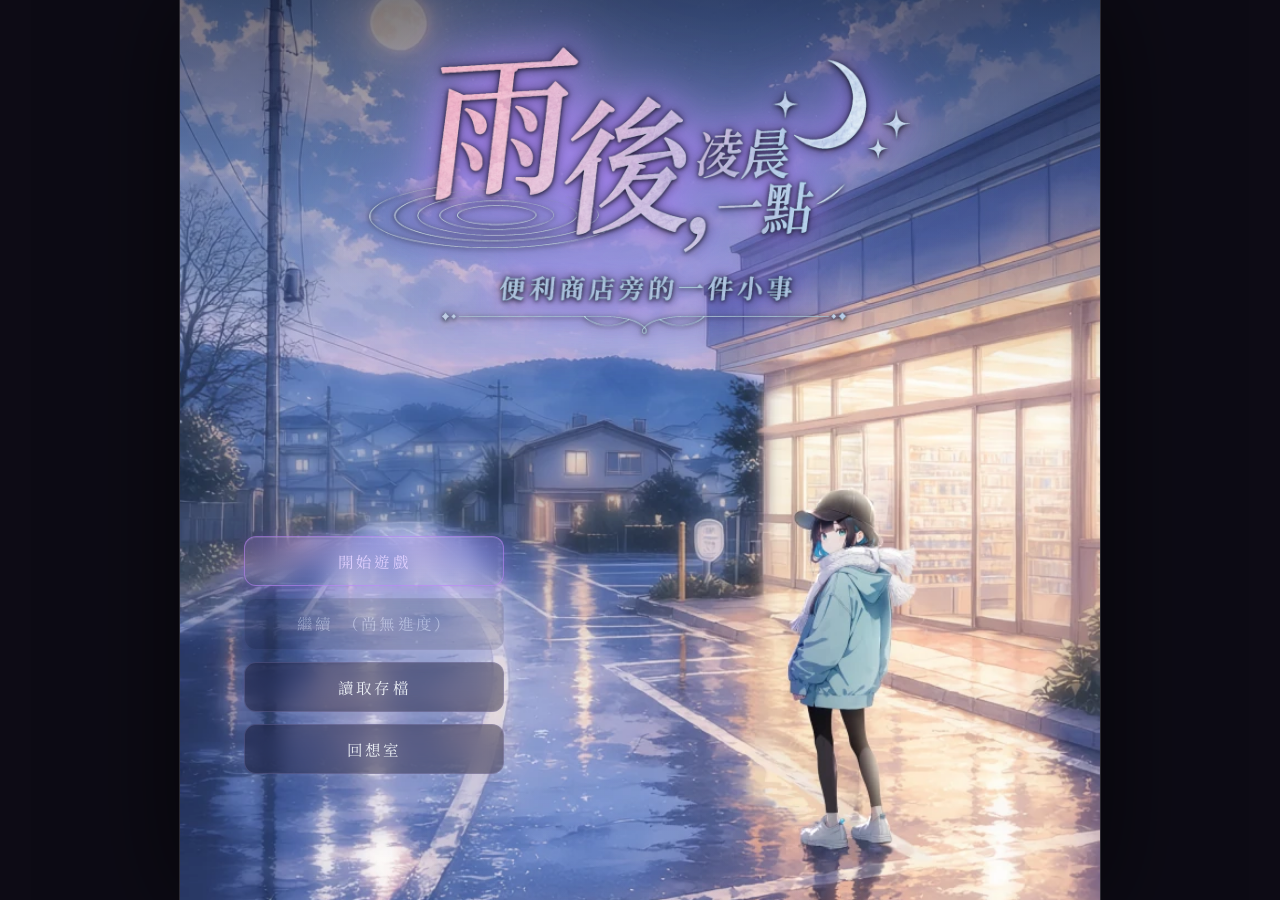
==== commit e13de1c9: "標題封面主視覺 + UI 月夜紫一致化 - 標題改用雨後便利店封面 KV(灯回望背影) + 水彩 logo(發光呼吸) - 選單移左下避開角色;按鈕精緻玻璃化、主鈕統一月夜紫;設定/彈窗按鈕一致 - " ====
--- a/projects/hoshino-akari/play/index.html
+++ b/projects/hoshino-akari/play/index.html
@@ -5,7 +5,7 @@
 <meta name="viewport" content="width=device-width, initial-scale=1.0, maximum-scale=1.0, user-scalable=no">
 <title>雨後，凌晨一點 —— 便利商店旁的一件小事</title>
 <link rel="preload" as="font" type="font/woff2" crossorigin href="fonts/akari-serif.woff2">
-<link rel="stylesheet" href="style.css?v=20260618y">
+<link rel="stylesheet" href="style.css?v=20260622i">
 </head>
 <body>
 <div id="loadingOverlay"><div class="ld-title">雨後，凌晨一點</div><div class="ld-dot" aria-hidden="true"></div><div id="ldProgress" class="ld-prog" aria-live="polite"></div></div>
@@ -14,6 +14,7 @@
   <!-- 標題畫面 -->
   <section id="title" class="screen">
     <div class="title-art" id="titleArt"></div>
+    <div id="titleLogo" role="img" aria-label="雨後，凌晨一點 — 便利商店旁的一件小事"></div>
     <h1>雨後，凌晨一點</h1>
     <p class="subtitle">便利商店旁的一件小事</p>
     <div class="title-menu">
@@ -22,7 +23,6 @@
       <button id="btnLoad">讀取存檔</button>
       <button id="btnGallery">回想室</button>
     </div>
-    <p class="title-note">含虛構角色。全角色 18 歲以上。<br>本作為非營利同人試玩版。</p>
   </section>
 
   <!-- 遊戲畫面 -->
@@ -127,7 +127,7 @@
 
   <!-- 回想室 -->
   <section id="gallery" class="screen hidden">
-    <div id="topbar">
+    <div id="topbarGal">
       <button id="gBack">← 返回</button>
       <span>回想室</span>
       <div class="top-right"></div>
@@ -152,18 +152,18 @@
 </div>
 
 <!-- 資料 -->
-<script src="art.js?v=20260618y"></script>
-<script src="data/meta.js?v=20260618y"></script>
-<script src="data/assets.js?v=20260618y"></script>
-<script src="data/chapters.js?v=20260618y"></script>
-<script src="data/day1.js?v=20260618y"></script>
-<script src="data/day2.js?v=20260618y"></script>
-<script src="data/day3.js?v=20260618y"></script>
-<script src="data/day4.js?v=20260618y"></script>
-<script src="data/day5.js?v=20260618y"></script>
-<script src="data/day6.js?v=20260618y"></script>
-<script src="data/day7.js?v=20260618y"></script>
-<script src="data/endings.js?v=20260618y"></script>
-<script src="engine.js?v=20260618y"></script>
+<script src="art.js?v=20260620q"></script>
+<script src="data/meta.js?v=20260620q"></script>
+<script src="data/assets.js?v=20260620q"></script>
+<script src="data/chapters.js?v=20260620q"></script>
+<script src="data/day1.js?v=20260620q"></script>
+<script src="data/day2.js?v=20260620q"></script>
+<script src="data/day3.js?v=20260620q"></script>
+<script src="data/day4.js?v=20260620q"></script>
+<script src="data/day5.js?v=20260620q"></script>
+<script src="data/day6.js?v=20260620q"></script>
+<script src="data/day7.js?v=20260620q"></script>
+<script src="data/endings.js?v=20260620q"></script>
+<script src="engine.js?v=20260620q"></script>
 </body>
 </html>
--- a/projects/hoshino-akari/play/style.css
+++ b/projects/hoshino-akari/play/style.css
@@ -39,12 +39,30 @@
 button:focus-visible,input:focus-visible{outline:2px solid var(--accent);outline-offset:2px}   /* 鍵盤無障礙焦點環 */
 
 /* ---- 標題 ---- */
-#title{align-items:center;justify-content:center;text-align:center;padding:24px;position:relative;overflow:hidden;
-  /* 滿版標題 KV（凌晨便利店 Anima 水彩）＋ 暗色 scrim 保字可讀＋頂部暖暈；最底層 solid fallback */
-  background:linear-gradient(180deg,rgba(8,7,16,.60) 0%,rgba(8,7,16,.34) 28%,rgba(8,7,16,.46) 56%,rgba(8,7,16,.90) 100%),
-             radial-gradient(120% 56% at 50% 12%,rgba(160,120,255,.10),transparent 55%),
-             url("assets/ui/title_kv.webp") center/cover no-repeat,#0a0d11}
+#title{align-items:center;justify-content:flex-start;text-align:center;padding:24px;position:absolute;inset:0;overflow:hidden;
+  /* 滿版標題 KV（雨後便利店＋灯，Anima 水彩）＋ 暗色 scrim 保字可讀；最底層 solid fallback */
+  background:linear-gradient(180deg,rgba(8,7,16,.52) 0%,rgba(8,7,16,.18) 22%,rgba(8,7,16,0) 42%,rgba(8,7,16,0) 100%),
+             radial-gradient(120% 50% at 50% 10%,rgba(160,120,255,.10),transparent 55%),
+             url("assets/ui/title_kv.webp?v=20260622g") center/cover no-repeat,#0a0d11}
 #title .title-art{display:none}   /* 標題改用滿版 KV，隱藏舊線稿貓 placeholder */
+#title h1,#title .subtitle{display:none}   /* 改用水彩 logo 圖（已含主標＋副標） */
+#titleLogo{width:min(86vw,560px);aspect-ratio:1200/654;margin:14px auto 0;position:relative;
+  background:url("assets/ui/title_logo.webp") center/contain no-repeat;
+  filter:drop-shadow(0 1px 2px rgba(0,0,0,.7)) drop-shadow(0 0 6px rgba(6,5,16,.55)) drop-shadow(0 0 18px rgba(176,128,255,.9)) drop-shadow(0 0 40px rgba(205,160,255,.6));
+  animation:logoGlow 4.6s ease-in-out infinite}
+/* 月光暈呼吸（更強發光）＋固定暗影：讓淺色字在亮背景上也讀得出 */
+@keyframes logoGlow{
+  0%,100%{filter:drop-shadow(0 1px 2px rgba(0,0,0,.7)) drop-shadow(0 0 6px rgba(6,5,16,.55)) drop-shadow(0 0 16px rgba(168,120,250,.78)) drop-shadow(0 0 34px rgba(205,160,255,.5))}
+  50%{filter:drop-shadow(0 1px 2px rgba(0,0,0,.7)) drop-shadow(0 0 6px rgba(6,5,16,.55)) drop-shadow(0 0 30px rgba(188,140,255,1)) drop-shadow(0 0 60px rgba(225,190,255,.82))}
+}
+/* 發光疊層：以 logo 形狀為遮罩，screen 疊「整體月光輝光」，只打在字上、隨呼吸明滅（無光掃） */
+#titleLogo::after{content:"";position:absolute;inset:0;pointer-events:none;
+  -webkit-mask:url("assets/ui/title_logo.webp") center/contain no-repeat;
+  mask:url("assets/ui/title_logo.webp") center/contain no-repeat;mix-blend-mode:screen;
+  background:radial-gradient(95% 95% at 50% 50%,rgba(222,194,255,.55),rgba(198,162,255,.4) 100%);
+  animation:logoBloom 4.6s ease-in-out infinite}
+@keyframes logoBloom{0%,100%{opacity:.7}50%{opacity:1}}
+@media (prefers-reduced-motion:reduce){#titleLogo,#titleLogo::after{animation:none}}
 /* 開場 loading overlay（P1-7）：撐到字型＋標題 KV 就緒再淡出，消除字體跳動與背景閃白 */
 #loadingOverlay{position:fixed;inset:0;z-index:9999;display:flex;flex-direction:column;align-items:center;justify-content:center;gap:20px;background:#0a0d11;transition:opacity .55s ease}
 #loadingOverlay.done{opacity:0;pointer-events:none}
@@ -62,21 +80,22 @@
   background:linear-gradient(90deg,transparent,var(--accent))}
 .subtitle::before{right:calc(100% + 14px)}
 .subtitle::after{left:calc(100% + 14px);transform:scaleX(-1)}
-.title-menu{display:flex;flex-direction:column;gap:13px;width:min(82vw,300px)}
-.title-menu button{padding:14px;min-height:48px;border:1px solid var(--line-top);border-radius:var(--r-md);
-  background:var(--bg-glass);font-size:16px;letter-spacing:.12em;color:var(--ink);transition:.18s;
-  -webkit-backdrop-filter:blur(8px);backdrop-filter:blur(8px)}
-#btnStart{background:linear-gradient(180deg,rgba(255,157,110,.22),rgba(255,157,110,.10));
-  border-color:var(--accent);color:var(--akari);box-shadow:0 4px 20px var(--glow),inset 0 1px 0 rgba(255,255,255,.12)}
-.title-menu button:hover{border-color:var(--accent);background:var(--bg-2);box-shadow:0 6px 22px var(--glow)}
+.title-menu{display:flex;flex-direction:column;gap:12px;width:min(60vw,260px);position:absolute;left:7%;bottom:14%;align-items:stretch;z-index:2}
+.title-menu button{padding:13px 16px;min-height:50px;border:1px solid rgba(200,180,255,.18);border-radius:var(--r-md);
+  background:rgba(15,11,28,.40);font-size:15.5px;letter-spacing:.14em;color:var(--ink);transition:.2s ease;
+  -webkit-backdrop-filter:blur(11px) saturate(1.15);backdrop-filter:blur(11px) saturate(1.15)}
+#btnStart{background:linear-gradient(180deg,rgba(192,132,252,.22),rgba(192,132,252,.08));
+  border-color:rgba(192,132,252,.55);color:var(--akari);box-shadow:0 4px 18px var(--glow),inset 0 1px 0 rgba(255,255,255,.12)}
+.title-menu button:hover{border-color:var(--accent);background:rgba(26,20,44,.55);
+  box-shadow:0 0 18px rgba(192,132,252,.42),0 6px 22px var(--glow);color:var(--akari)}
 .title-menu button:disabled{opacity:.35;cursor:not-allowed;box-shadow:none}
-.title-note{margin-top:28px;color:var(--ink-mute);font-size:11px;line-height:1.8;font-family:var(--font-sans)}
+.title-note{position:absolute;left:7%;bottom:4%;text-align:left;color:var(--ink-mute);font-size:11px;line-height:1.8;font-family:var(--font-sans);z-index:2}
 
 /* ---- 頂列 ---- */
-#topbar{display:flex;align-items:center;gap:10px;padding:max(8px,env(safe-area-inset-top)) 14px 8px;
+#topbar,#topbarGal{display:flex;align-items:center;gap:10px;padding:max(8px,env(safe-area-inset-top)) 14px 8px;
   background:linear-gradient(180deg,rgba(8,11,16,.85),rgba(8,11,16,0));font-size:13px;z-index:6;
   -webkit-backdrop-filter:blur(6px);backdrop-filter:blur(6px)}
-#topbar #dayTag,#topbar>span{color:var(--akari);font-family:var(--font-num);letter-spacing:.16em;font-size:13px;
+#topbar #dayTag,#topbar>span,#topbarGal>span{color:var(--akari);font-family:var(--font-num);letter-spacing:.16em;font-size:13px;
   text-shadow:0 0 10px var(--glow)}
 #btnMenu{width:38px;height:38px;min-width:38px;border-radius:var(--r-sm);border:1px solid var(--line-top);
   background:var(--bg-glass);font-size:18px;color:var(--ink);display:grid;place-items:center}
@@ -93,7 +112,7 @@
 /* ---- 舞台 ---- */
 #stage{position:relative;flex:1;overflow:hidden}
 #stageVisual{position:absolute;inset:0;transform-origin:center center;will-change:transform}
-#moodbg{position:absolute;inset:0;background:var(--night);background-size:cover;background-position:center;transition:background 1.4s ease;isolation:isolate}
+#moodbg{position:absolute;inset:0;background:var(--night);background-size:cover;background-position:center;transition:background .7s ease;isolation:isolate}  /* 漸層 fallback 過渡與 .mb-img 圖層交叉淡入同步（.7s），無圖場景切換不再讀成兩段式 */
 /* 背景照片雙層交叉淡入：z-index:-1 → 疊在 #moodbg 漸層之上、雨絲/光斑 fx(::before/::after) 之下 */
 #moodbg .mb-img{position:absolute;inset:0;z-index:-1;background-size:cover;background-position:center;background-repeat:no-repeat;opacity:0;transition:opacity .7s ease;will-change:opacity}
 #moodbg .mb-img.show{opacity:1}
@@ -202,20 +221,23 @@
   opacity:0;transform:translateY(10px);transition:opacity .4s ease,transform .5s cubic-bezier(.2,.7,.2,1)}
 #sceneTag.scene-toast.show .ov-strip{opacity:1;transform:none}
 
-#cgLayer{position:absolute;inset:0;display:flex;align-items:center;justify-content:center;z-index:2;background:rgba(5,7,10,.55);padding-bottom:34dvh}
-#cgLayer svg,#galViewArt svg{width:min(72vw,300px);height:auto;filter:drop-shadow(0 6px 24px rgba(0,0,0,.5))}
-#cgLayer .cg-img{max-width:min(82vw,360px);max-height:72%;border-radius:var(--r-md);box-shadow:0 8px 30px rgba(0,0,0,.5);animation:cgCardIn .45s cubic-bezier(.2,.7,.2,1) both}   /* 預設＝道具 CG 置中卡（淡入＋微放大 pop）*/
-#cgLayer .cg-cap{position:absolute;bottom:calc(34dvh + 12px);left:0;right:0;text-align:center;color:var(--ink-dim);font-size:12px;letter-spacing:.2em;font-family:var(--font-sans);text-shadow:0 1px 6px rgba(0,0,0,.8);animation:cgIn .9s ease both}
+/* 道具 CG ＝ 場景上的小型「相片卡」popup：縮小＋相片白邊＋場景透出＋置對話框上方；caption 以 column flex 貼卡片下方 */
+#cgLayer{position:absolute;inset:0;display:flex;flex-direction:column;align-items:center;justify-content:center;gap:11px;z-index:2;background:rgba(5,7,10,.5);padding-bottom:34dvh}
+#cgLayer svg,#galViewArt svg{width:min(52vw,230px);height:auto;filter:drop-shadow(0 8px 24px rgba(0,0,0,.55))}
+#cgLayer .cg-img{max-width:min(58vw,265px);max-height:44dvh;border-radius:4px;border:4px solid rgba(244,240,232,.92);box-shadow:0 16px 42px rgba(0,0,0,.6),0 3px 10px rgba(0,0,0,.5);animation:cgCardIn .5s cubic-bezier(.2,.8,.2,1) both}   /* 道具相片卡（縮小＋相片白邊）*/
+#cgLayer .cg-cap{color:var(--ink-dim);font-size:12px;letter-spacing:.2em;font-family:var(--font-sans);text-shadow:0 1px 6px rgba(0,0,0,.8);animation:cgIn .9s ease both}
 /* event CG（ev_*）：全畫面 cover ＋ 對話框透明；進場＝淡入＋緩慢 Ken-Burns 推近（アマガミ式一枚絵運鏡）*/
-#cgLayer.cg-full{background:#07090d;padding-bottom:0}
-#cgLayer.cg-full .cg-img{position:absolute;inset:0;width:100%;height:100%;max-width:none;max-height:none;border-radius:0;box-shadow:none;object-fit:cover;transform-origin:50% 38%;animation:cgIn .65s ease both,cgKen 14s ease-in-out infinite alternate}
-#cgLayer.cg-full .cg-cap{bottom:35dvh}
+#cgLayer.cg-full{background:#07090d;padding-bottom:0;gap:0}
+#cgLayer.cg-full .cg-img{position:absolute;inset:0;width:100%;height:100%;max-width:none;max-height:none;border:0;border-radius:0;box-shadow:none;object-fit:cover;transform-origin:50% 38%;animation:cgIn .65s ease both,cgKen 14s ease-in-out infinite alternate}
+#cgLayer.cg-full .cg-cap{position:absolute;bottom:35dvh;left:0;right:0;text-align:center}
 @keyframes cgIn{from{opacity:0}to{opacity:1}}
-@keyframes cgCardIn{from{opacity:0;transform:scale(.95)}to{opacity:1;transform:none}}
+@keyframes cgCardIn{from{opacity:0;transform:scale(.92) translateY(6px)}to{opacity:1;transform:none}}
 @keyframes cgKen{from{transform:scale(1)}to{transform:scale(1.06)}}   /* 緩慢推近，origin 偏上對準臉；cover 故不露邊 */
 @media (prefers-reduced-motion:reduce){#cgLayer .cg-img,#cgLayer.cg-full .cg-img{animation:cgIn .3s ease both}}
-#game.cg-on #textbox{background:linear-gradient(180deg,rgba(9,12,18,0) 0%,rgba(9,12,18,.34) 55%,rgba(9,12,18,.62) 100%)}
-#game.cg-on #dialogue,#game.cg-on #speaker{text-shadow:0 1px 6px rgba(0,0,0,.85),0 0 2px rgba(0,0,0,.7)}
+#game.cg-on #textbox{background:linear-gradient(180deg,rgba(9,12,18,0) 0%,rgba(9,12,18,.16) 50%,rgba(9,12,18,.4) 100%)}   /* CG 上對話框更透明，露出下半 CG；可讀性靠下面加強的文字陰影 */
+#game.cg-on #dialogue,#game.cg-on #speaker{text-shadow:0 1px 8px rgba(0,0,0,.95),0 0 4px rgba(0,0,0,.9),0 0 2px rgba(0,0,0,.85)}
+/* 道具相片卡（非全畫面 CG）顯示時，立繪退到後景：用景深模糊（非降透明度，避免變成背景透出來的鬼影）讓相片卡成為焦點；cgLayer 本身的 .5 暗罩已負責壓暗 */
+#game.cg-prop #spriteLayer{filter:blur(3px);transition:filter .35s ease}
 
 /* 情緒提示（無立繪時的弱提示，刻意低調，不喧賓奪主） */
 #exprBadge{position:absolute;left:12px;top:12px;z-index:4;font-size:11px;color:var(--akari);
@@ -264,7 +286,7 @@
 @keyframes badge-pulse{0%{transform:scale(1)}40%{transform:scale(1.55)}80%{transform:scale(.95)}100%{transform:scale(1)}}
 
 /* ---- 文字框 ---- */
-#textbox{position:relative;min-height:32dvh;max-height:34dvh;padding:22px 22px 26px;z-index:6;cursor:pointer;
+#textbox{position:relative;min-height:32dvh;max-height:34dvh;padding:22px 22px calc(26px + env(safe-area-inset-bottom));z-index:6;cursor:pointer;
   background:linear-gradient(180deg,rgba(14,10,22,.50) 0%,rgba(9,7,16,.60) 55%,rgba(6,5,12,.68) 100%);
   -webkit-backdrop-filter:blur(18px) saturate(1.4);backdrop-filter:blur(18px) saturate(1.4);
   box-shadow:inset 0 1px 0 rgba(180,140,255,.10),0 -10px 32px rgba(0,0,0,.42)}
@@ -286,9 +308,6 @@
 /* 數字標籤等寬：Day 1／Day 11、章節編號寬度不漂移 */
 #dayTag,.sc-time,.dc-no,.ch-no{font-variant-numeric:tabular-nums}
 #dialogue.narration{color:var(--ink-dim);padding-left:2px}
-#dialogue .caret{display:inline-block;width:.5em;color:transparent;border-right:2px solid var(--accent);margin-left:1px;
-  animation:caretBlink 1.05s steps(1) infinite;filter:drop-shadow(0 0 4px var(--glow))}
-@keyframes caretBlink{50%{border-color:transparent}}
 #dialogue.swap{animation:lineIn .26s ease both}
 @keyframes lineIn{from{opacity:0;transform:translateY(4px)}to{opacity:1;transform:none}}
 #advanceHint{position:absolute;right:18px;bottom:13px;display:flex;gap:4px;align-items:center;opacity:0;transition:opacity .25s}
@@ -298,29 +317,31 @@
 #advanceHint span:nth-child(3){animation-delay:.4s}
 @keyframes advDot{0%,100%{opacity:.2;transform:scale(1)}50%{opacity:1;transform:scale(1.55)}}
 
-/* ---- 選項 ---- */
+/* ---- 選項（C 電影風・克制版：編號光條；強調僅用低透明度底＋細邊，無亮紫/光暈）---- */
 #choices{position:absolute;inset:0;z-index:8;display:flex;flex-direction:column;align-items:center;justify-content:center;
-  gap:14px;padding:26px;overflow-y:auto;background:rgba(6,9,14,.5);backdrop-filter:blur(4px)}
+  gap:12px;padding:26px;overflow-y:auto;background:rgba(6,9,14,.5);backdrop-filter:blur(4px);counter-reset:opt}
 .choice-prompt{color:var(--ink-dim);font-size:13px;margin-bottom:8px;letter-spacing:.16em;font-family:var(--font-sans)}
-#choices button{position:relative;width:min(86vw,460px);min-height:48px;padding:13px 20px 13px 20px;font-size:16px;font-weight:500;
-  letter-spacing:.04em;text-align:left;color:var(--ink);background:var(--opt-bg);border:0.5px solid rgba(180,140,255,.16);border-radius:3px;
+#choices button{counter-increment:opt;position:relative;width:min(86vw,460px);min-height:50px;padding:13px 18px 13px 60px;font-size:16px;font-weight:500;
+  letter-spacing:.04em;text-align:left;color:var(--ink);background:var(--opt-bg);border:1px solid rgba(180,140,255,.16);border-radius:6px;
   overflow:hidden;
-  transition:transform .16s cubic-bezier(.2,.7,.3,1),border-color .16s,background .16s,opacity .16s;
+  transition:border-color .16s,background .16s,opacity .16s;
   opacity:0;animation:fadeUp .34s ease both;animation-delay:calc(var(--i,0) * 70ms + 60ms)}
-#choices button::before{content:"";position:absolute;left:0;top:0;bottom:0;width:2px;background:rgba(192,132,252,.28);
-  transition:background .16s,box-shadow .16s,width .12s}
-#choices button:hover{background:var(--opt-bg-hov);border-color:rgba(192,132,252,.38);transform:translateX(4px)}
-#choices button:hover::before{background:#c084fc;width:2.5px;box-shadow:0 0 10px rgba(192,132,252,.55)}
-#choices button:active{transform:translateX(2px) scale(.99)}
-#choices button.picked{border-color:var(--accent);background:var(--opt-bg-hov)}
-#choices button.picked::before{background:#c084fc;box-shadow:0 0 10px rgba(192,132,252,.55)}
+/* 左側編號塊（01/02/03），淡灰紫、不搶眼 */
+#choices button::before{content:counter(opt,decimal-leading-zero);position:absolute;left:0;top:0;bottom:0;width:44px;
+  display:flex;align-items:center;justify-content:center;font-family:var(--font-num);font-size:12.5px;letter-spacing:.04em;
+  color:var(--ink-mute);background:rgba(192,132,252,.06);border-right:1px solid rgba(180,140,255,.12);transition:color .16s,background .16s}
+#choices button:hover{background:var(--opt-bg-hov);border-color:rgba(192,132,252,.30)}
+#choices button:hover::before{color:var(--accent);background:rgba(192,132,252,.12)}
+#choices button:active{transform:scale(.99)}
+#choices button.picked{border-color:rgba(192,132,252,.5);background:var(--opt-bg-hov)}
+#choices button.picked::before{color:var(--accent);background:rgba(192,132,252,.16)}
 #choices button.dim{opacity:.25}
 #choices button.flavor-opt{opacity:.8}
-#choices button.flavor-opt::before{background:rgba(255,255,255,.25)}
+#choices button.flavor-opt::before{color:var(--ink-mute);background:rgba(255,255,255,.04)}
 #choices button .hint{display:block;margin-top:5px;color:var(--accent);font-size:11.5px;letter-spacing:.10em;font-family:var(--font-sans);opacity:.85}
 @media (hover:none){
-  #choices button:active{background:var(--opt-bg-hov);border-color:var(--accent);transform:scale(.985)}
-  #choices button:active::before{background:#c084fc;box-shadow:0 0 10px rgba(192,132,252,.55)}
+  #choices button:active{background:var(--opt-bg-hov);border-color:rgba(192,132,252,.4)}
+  #choices button:active::before{color:var(--accent);background:rgba(192,132,252,.14)}
 }
 
 /* ---- 彈窗 / 選單 ---- */
@@ -328,8 +349,8 @@
 .modal-box{width:min(86vw,360px);background:var(--bg-1);border:1px solid var(--line-top);border-radius:var(--r-lg);
   padding:20px;display:flex;flex-direction:column;gap:11px;max-height:86vh;overflow:auto}
 .modal-box h3{text-align:center;letter-spacing:.18em;color:var(--akari);margin-bottom:4px;font-family:var(--font-sans)}
-.modal-box button{padding:12px;min-height:48px;border:1px solid var(--line);border-radius:var(--r-sm);background:var(--bg-2);font-size:15px}
-.modal-box button:hover{border-color:var(--accent)}
+.modal-box button{padding:12px;min-height:48px;border:1px solid rgba(200,180,255,.18);border-radius:var(--r-md);background:rgba(255,255,255,.045);font-size:15px;letter-spacing:.06em;color:var(--ink);transition:.18s ease}
+.modal-box button:hover{border-color:var(--accent);background:rgba(192,132,252,.14);box-shadow:0 0 14px rgba(192,132,252,.3)}
 .dbg-toggle{font-size:12px;color:var(--ink-mute);display:flex;align-items:center;gap:8px;margin-top:6px;font-family:var(--font-sans)}
 #dbgPanel{font-size:12px;color:var(--ink-dim);background:#0c1016;border-radius:var(--r-sm);padding:10px;line-height:1.9;font-family:var(--font-sans)}
 #dbgPanel .row{display:flex;justify-content:space-between}
@@ -342,9 +363,9 @@
 .set-row.set-check{justify-content:flex-start;gap:9px;cursor:pointer}
 .set-speed{flex-wrap:wrap}
 .set-speed .seg{display:flex;gap:5px}
-.set-speed .seg button{padding:8px 12px;min-height:40px;font-size:13px;border:1px solid var(--line);border-radius:var(--r-sm);background:var(--bg-2);color:var(--ink-dim);transition:.15s}
-.set-speed .seg button:hover{border-color:var(--accent)}
-.set-speed .seg button.on{border-color:var(--accent);color:var(--akari);background:var(--glow)}
+.set-speed .seg button{padding:8px 12px;min-height:40px;font-size:13px;border:1px solid rgba(200,180,255,.18);border-radius:var(--r-sm);background:rgba(255,255,255,.04);color:var(--ink-dim);transition:.15s}
+.set-speed .seg button:hover{border-color:var(--accent);color:var(--ink)}
+.set-speed .seg button.on{border-color:var(--accent);color:var(--akari);background:rgba(192,132,252,.18);box-shadow:0 0 12px rgba(192,132,252,.28)}
 
 /* ---- 對白回顧 ---- */
 .backlog-box{width:min(92vw,560px);max-height:84dvh}
